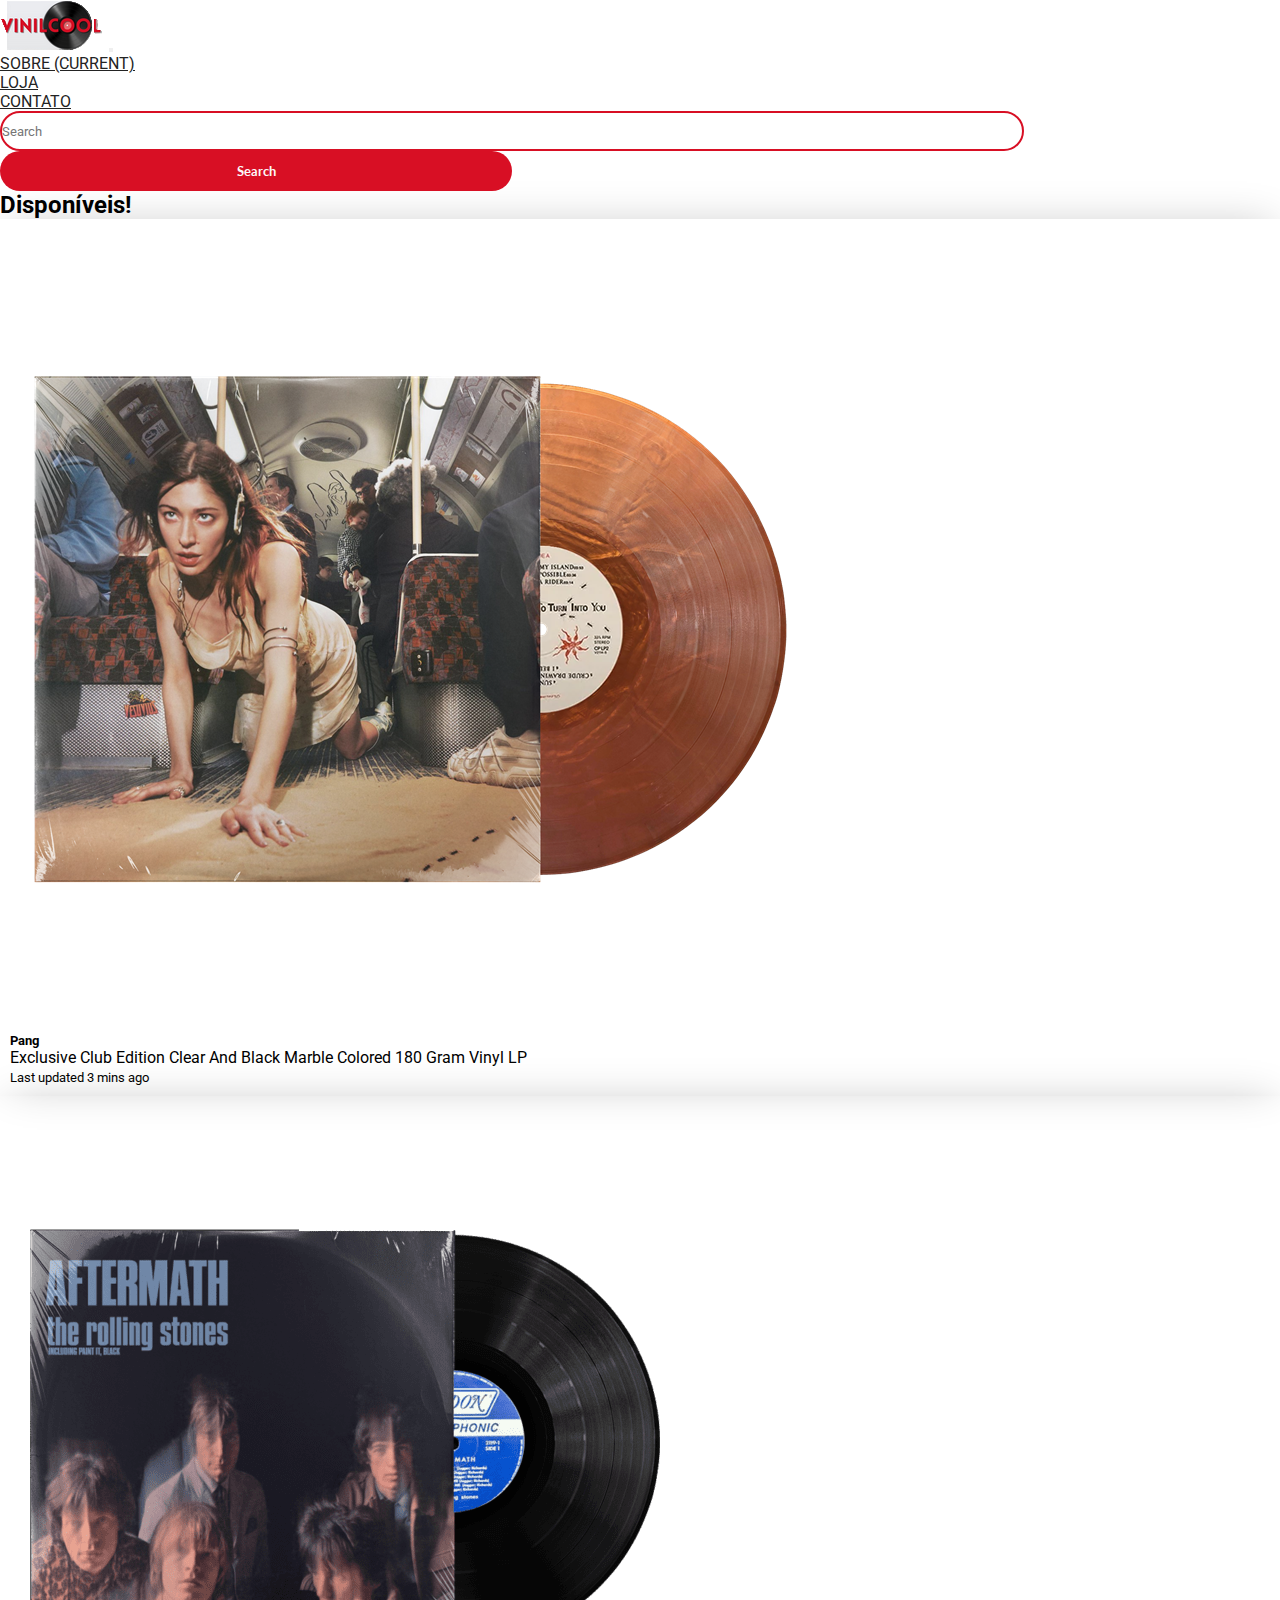
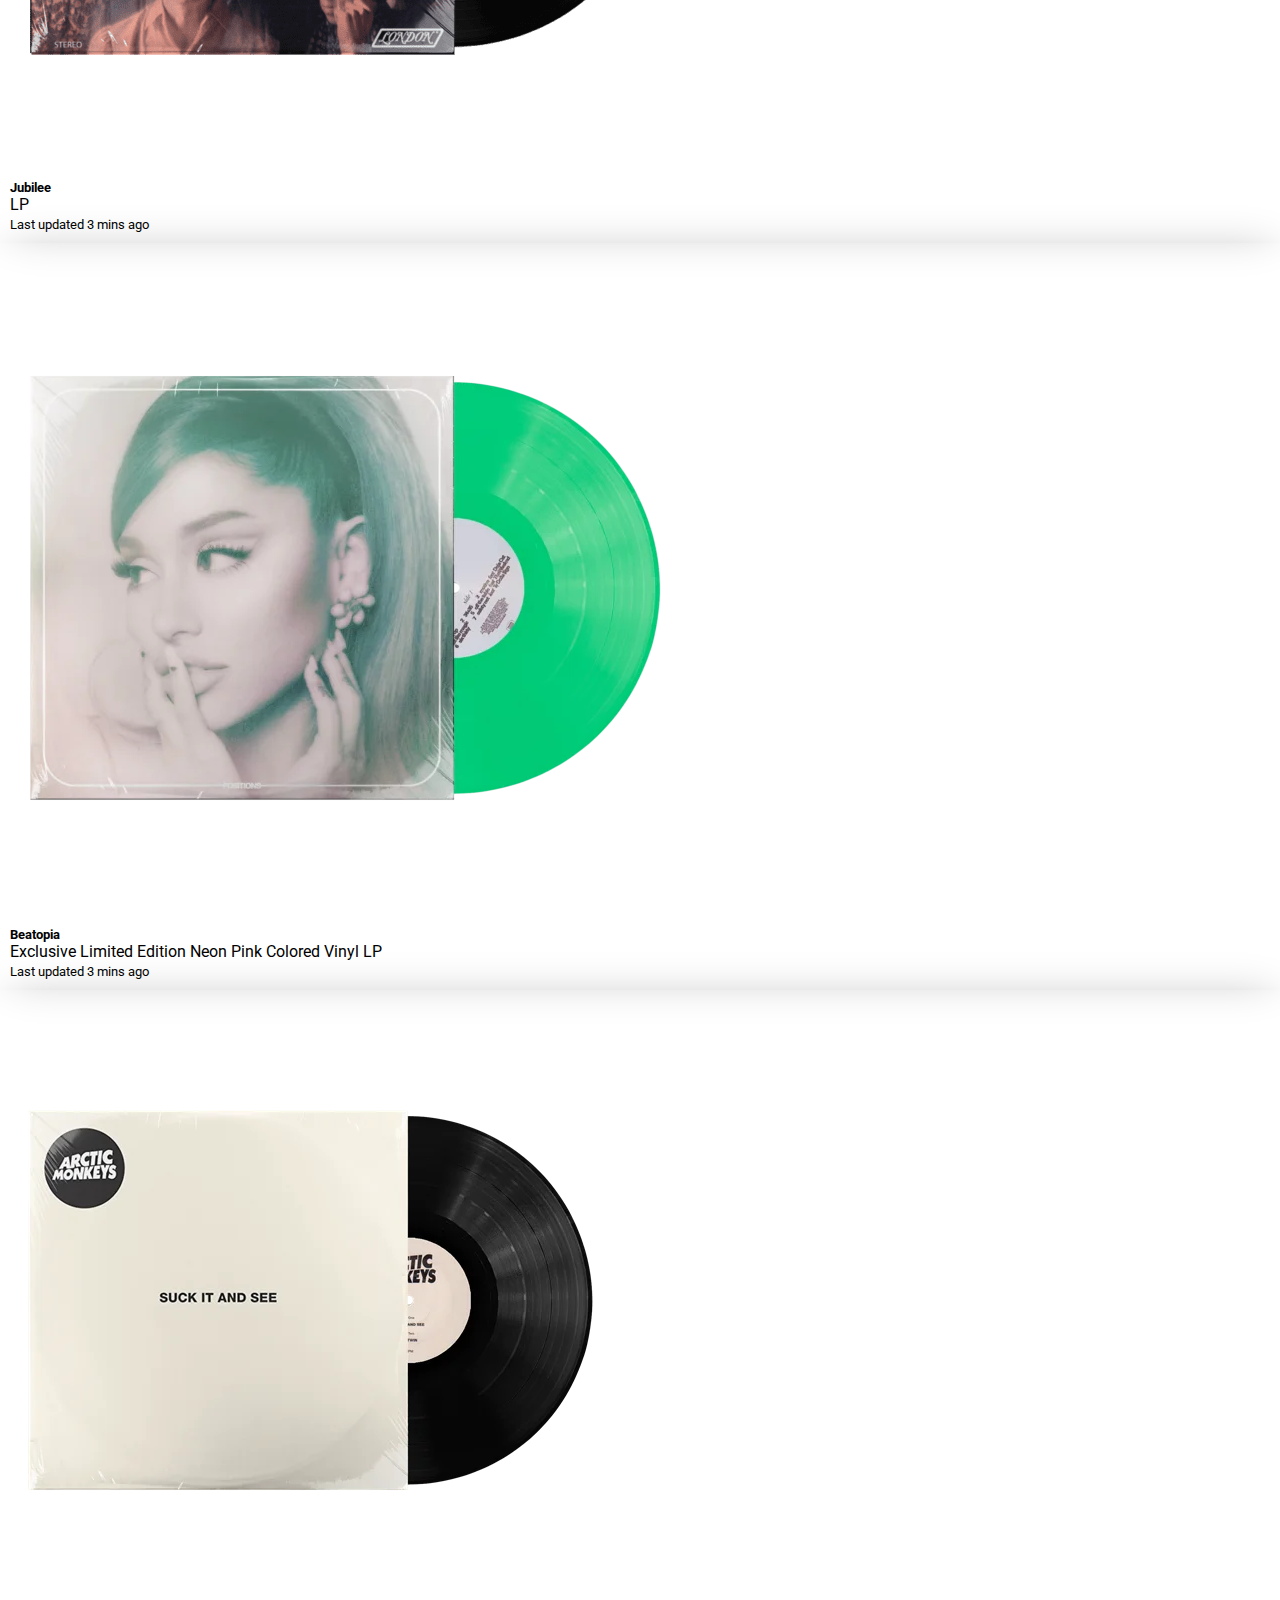
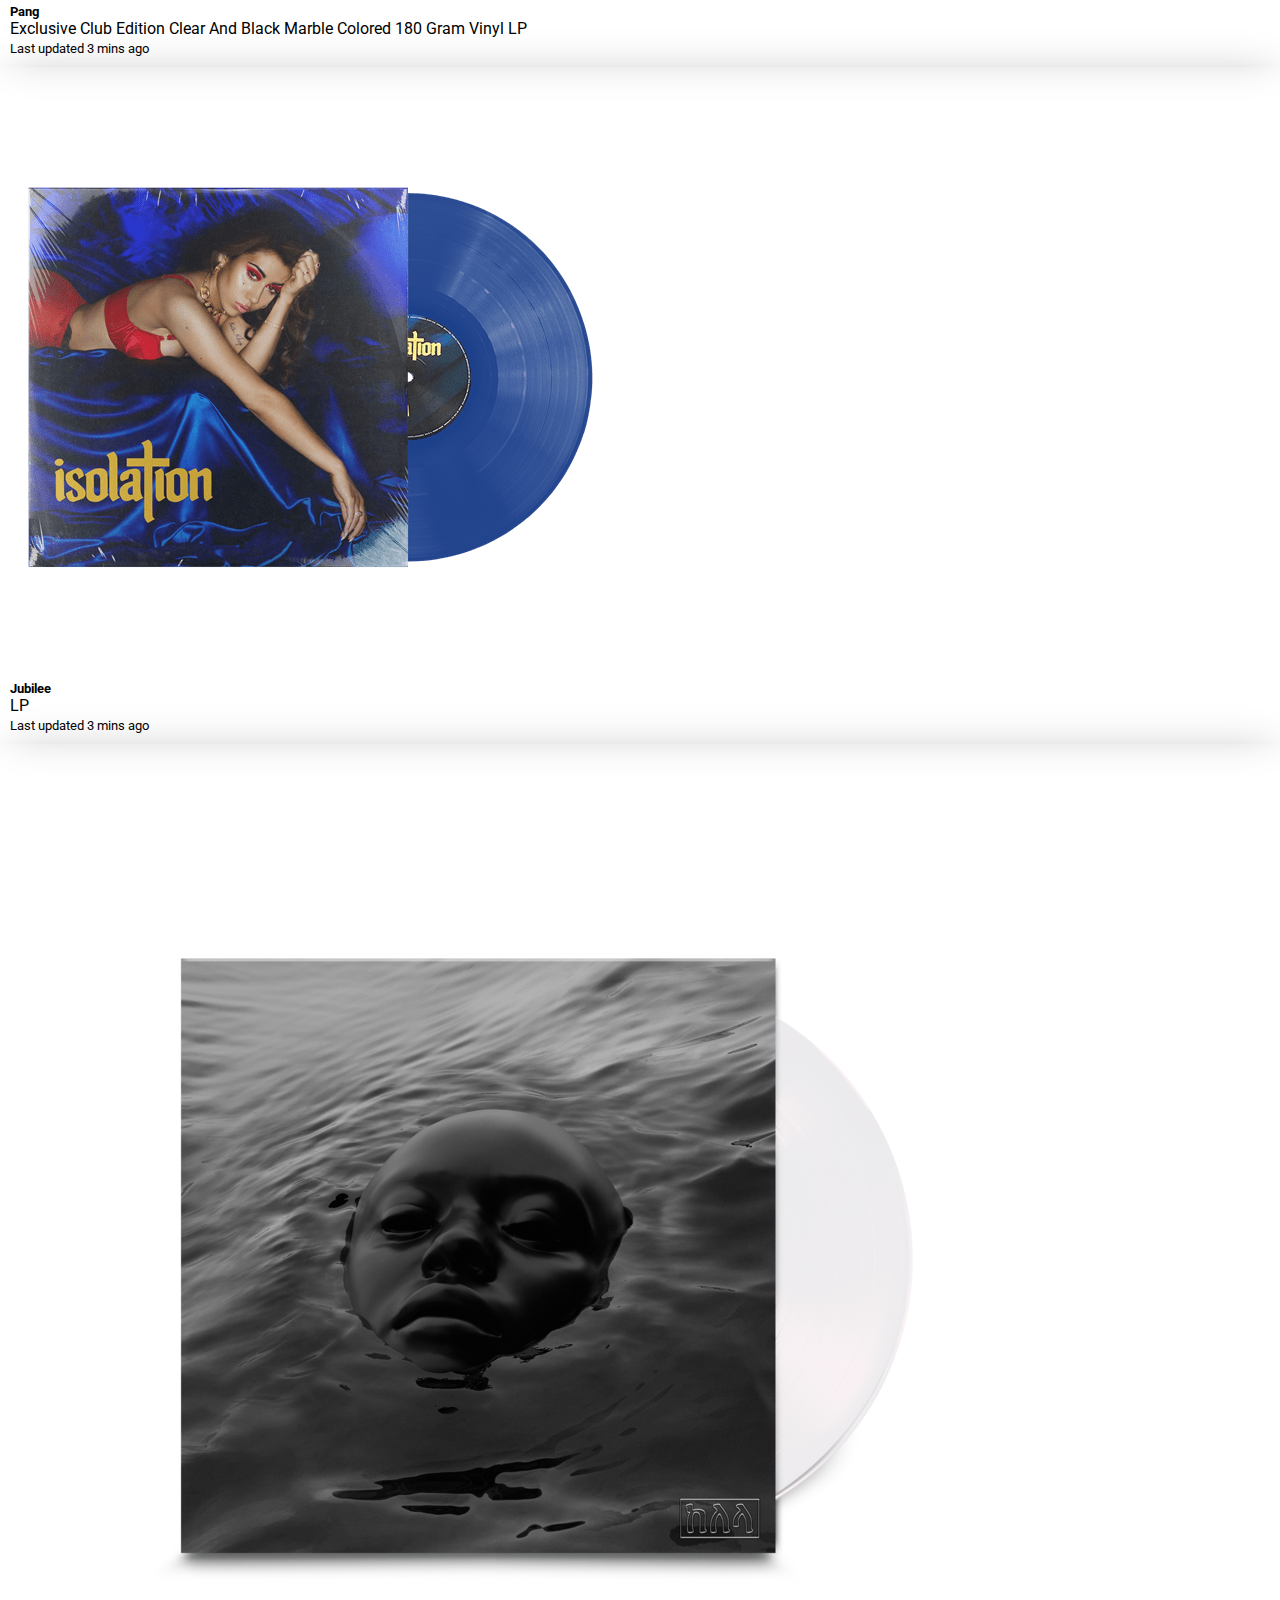
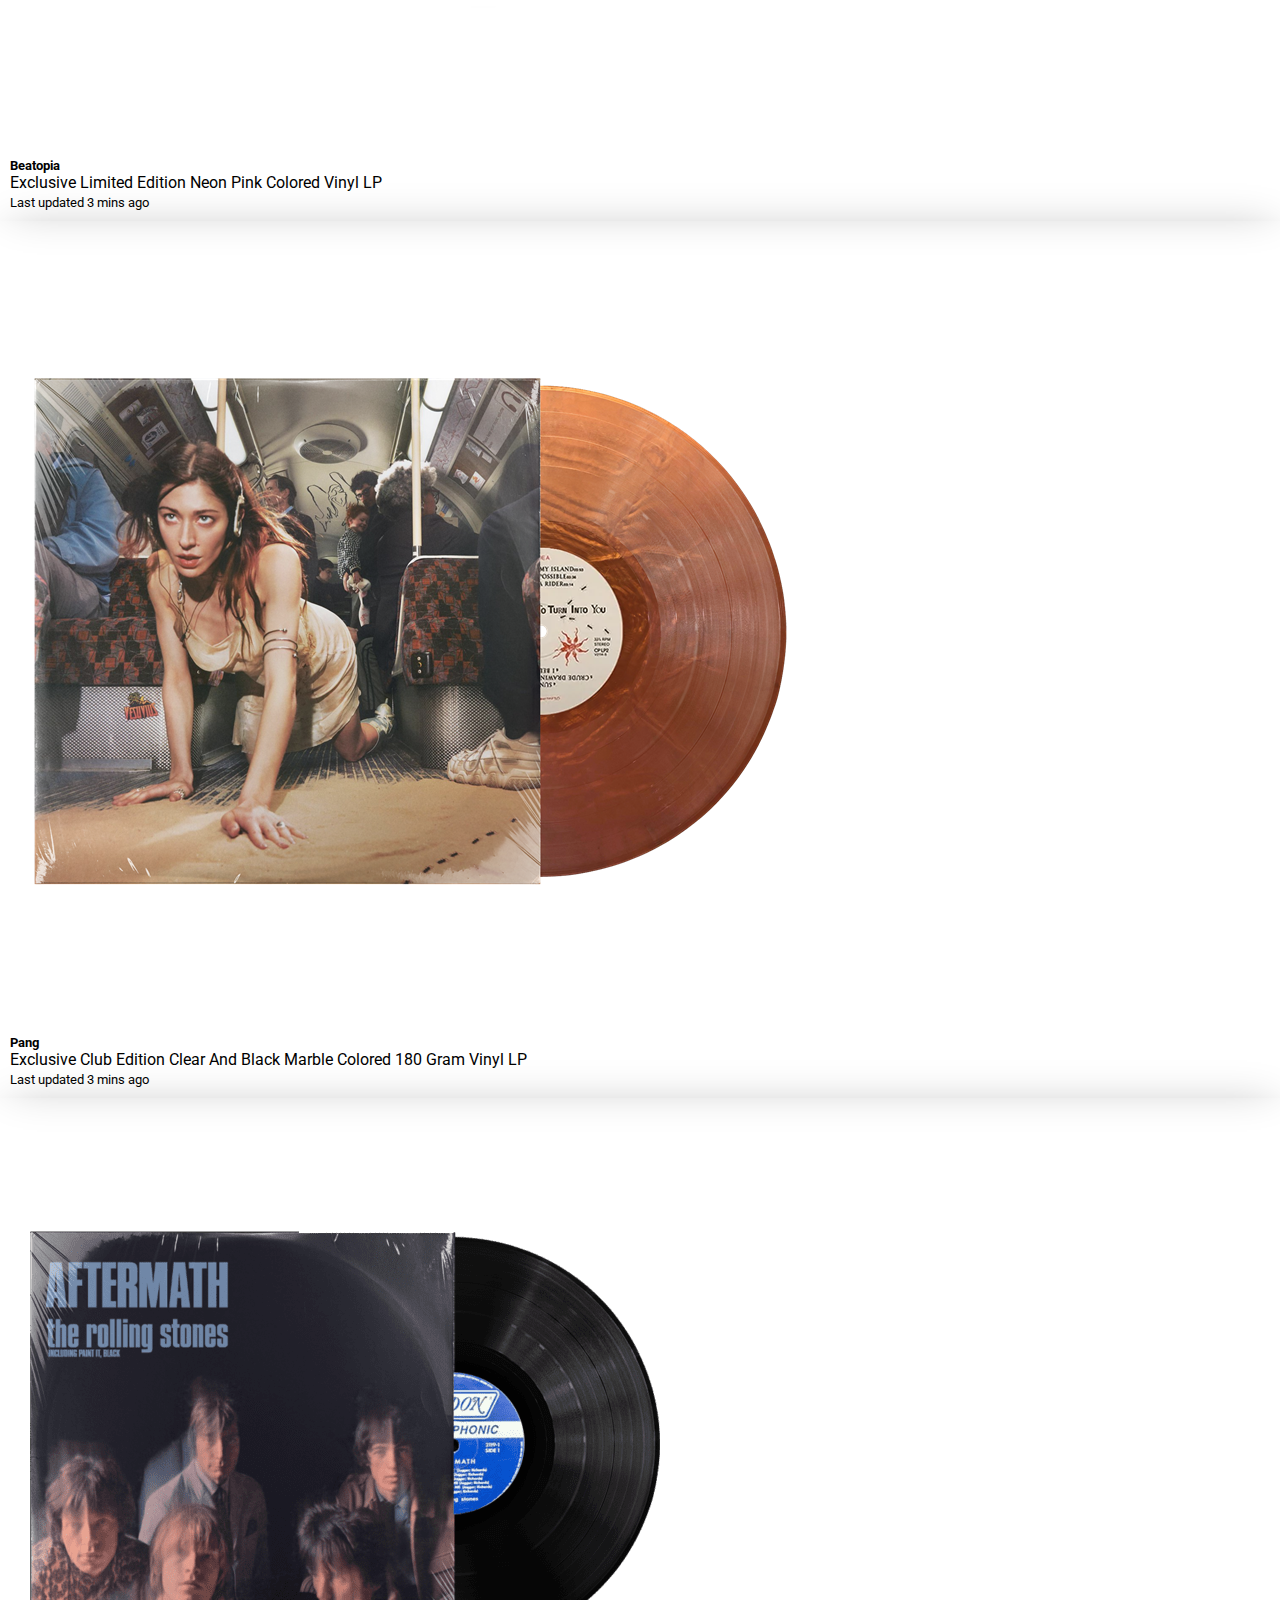
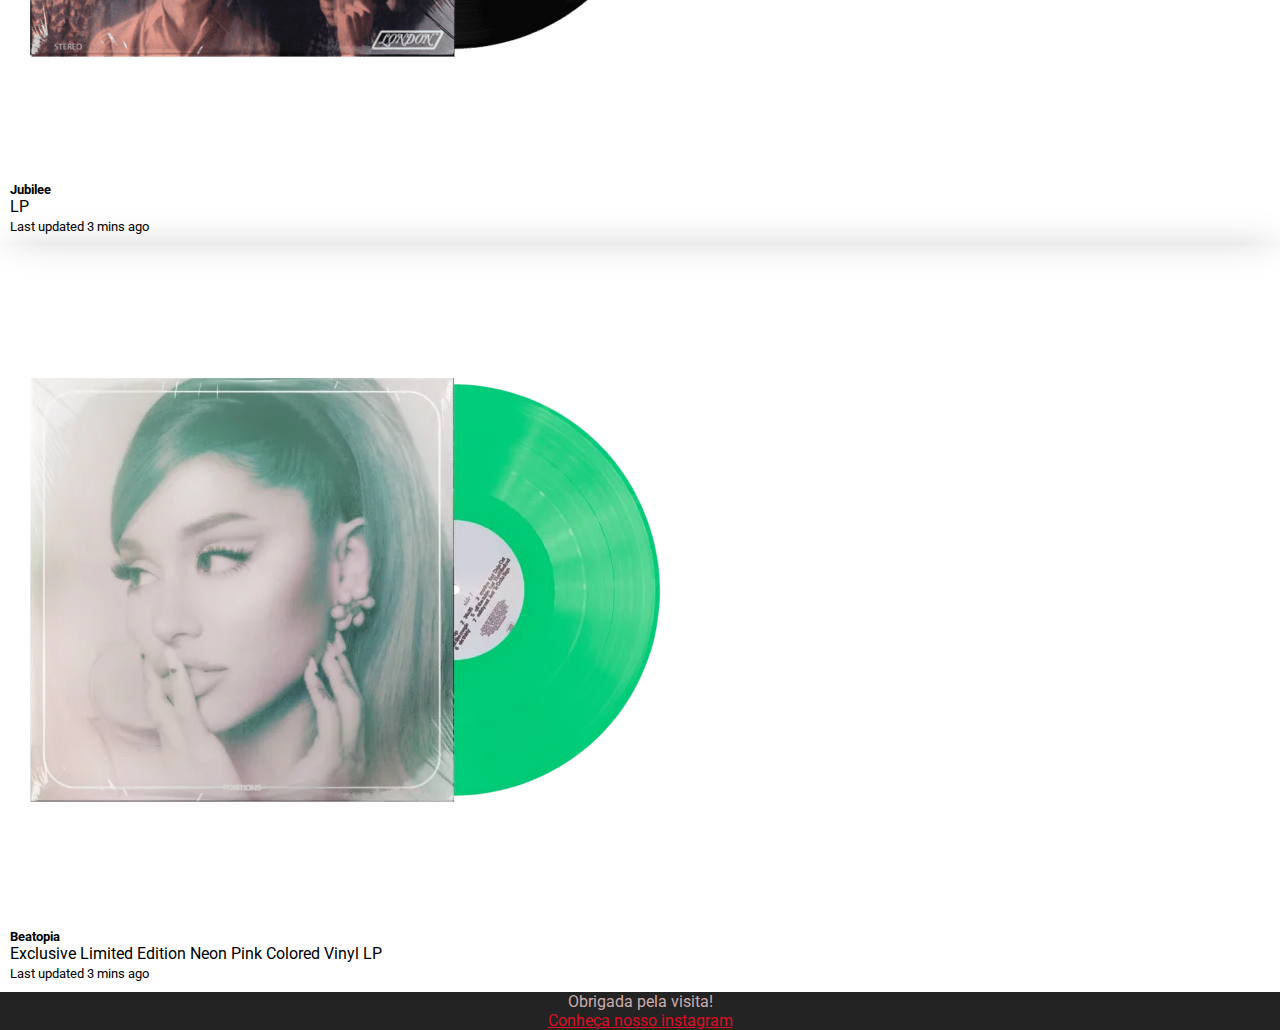
==== index2.html @ 8b90d56b "teste" ====
<!doctype html>
<html lang="en">
  <head>
    <!-- Required meta tags -->
    <meta charset="utf-8">
    <meta name="viewport" content="width=device-width, initial-scale=1, shrink-to-fit=no">

    <!-- Bootstrap CSS -->
    <link rel="preconnect" href="https://fonts.googleapis.com">
<link rel="preconnect" href="https://fonts.gstatic.com" crossorigin>
<link href="https://fonts.googleapis.com/css2?family=Chivo:ital,wght@0,100;0,400;0,600;0,700;1,400&family=Lato:ital,wght@0,400;0,700;1,400;1,700&family=Roboto:wght@300;400;500&display=swap" rel="stylesheet">   

<link rel="stylesheet" href="https://cdn.jsdelivr.net/npm/bootstrap@4.5.3/dist/css/bootstrap.min.css" integrity="sha384-TX8t27EcRE3e/ihU7zmQxVncDAy5uIKz4rEkgIXeMed4M0jlfIDPvg6uqKI2xXr2" crossorigin="anonymous">
    <link rel="stylesheet" href="./style.css">
    <title>VINILCOOL</title>
  </head>
  <body>
    


    <nav class="navbar navbar-expand-lg">
        <a class="navbar-brand" scr="#"><img id="img-logo" src="./img/logo2.png" ></a>
        <button class="navbar-toggler" type="button" data-toggle="collapse" data-target="#navbarSupportedContent" aria-controls="navbarSupportedContent" aria-expanded="false" aria-label="Toggle navigation">
          <span class="navbar-toggler-icon"></span>
        </button>
      
        <div class="collapse navbar-collapse" id="navbarSupportedContent">
          <ul class="navbar-nav m-auto">
            <li class="nav-item active">
              <a class="nav-link" href="#">SOBRE <span class="sr-only">(current)</span></a>
            </li>
            <li class="nav-item">
              <a class="nav-link" href="#">LOJA</a>
            </li>
            <li class="nav-item">
                <a class="nav-link" href="#">CONTATO</a>
              </li>
          </ul>
          <form class="d-flex">
            <input class="me-2 search" type="search" placeholder="Search" aria-label="Search">
            <button class="btn0" type="submit">Search</button>
          </form>
        </div>
      </nav>
      <!--FINAL NAVBAR-->
    
      <div class="container">
       
            
       <h2 id="fotos" class="fs-1 p-5 mt-5 text-center"> Disponíveis!</h2>
       <!--cards-->
       <div class="card-group">
        <div class="card">
          <img src="./img/produtos/1.png" class="card-img-top" alt="...">
          <div class="card-body">
            <h5 class="card-title">Pang</h5>
            <p class="card-text">Exclusive Club Edition Clear And Black Marble Colored 180 Gram Vinyl LP</p>
            <p class="card-text"><small class="text-body-secondary">Last updated 3 mins ago</small></p>
          </div>
        </div>
        <div class="card">
          <img src="./img/produtos/2.webp" class="card-img-top" alt="...">
          <div class="card-body">
            <h5 class="card-title">Jubilee </h5>
            <p class="card-text">LP</p>
            <p class="card-text"><small class="text-body-secondary">Last updated 3 mins ago</small></p>
          </div>
        </div>
        <div class="card">
          <img src="./img/produtos/3.webp" class="card-img-top" alt="...">
          <div class="card-body">
            <h5 class="card-title">Beatopia </h5>
            <p class="card-text">Exclusive Limited Edition Neon Pink Colored Vinyl LP </p>
            <p class="card-text"><small class="text-body-secondary">Last updated 3 mins ago</small></p>
          </div>
        </div>
      </div>
    
      
       <!--fimcards-->
 <!--cards-->
 <div class="card-group">
    <div class="card">
      <img src="./img/produtos/4.webp" class="card-img-top" alt="...">
      <div class="card-body">
        <h5 class="card-title">Pang</h5>
        <p class="card-text">Exclusive Club Edition Clear And Black Marble Colored 180 Gram Vinyl LP</p>
        <p class="card-text"><small class="text-body-secondary">Last updated 3 mins ago</small></p>
      </div>
    </div>
    <div class="card">
      <img src="./img/produtos/5.webp" class="card-img-top" alt="...">
      <div class="card-body">
        <h5 class="card-title">Jubilee </h5>
        <p class="card-text">LP</p>
        <p class="card-text"><small class="text-body-secondary">Last updated 3 mins ago</small></p>
      </div>
    </div>
    <div class="card">
      <img src="./img/produtos/6.png" class="card-img-top" alt="...">
      <div class="card-body">
        <h5 class="card-title">Beatopia </h5>
        <p class="card-text">Exclusive Limited Edition Neon Pink Colored Vinyl LP </p>
        <p class="card-text"><small class="text-body-secondary">Last updated 3 mins ago</small></p>
      </div>
    </div>
  </div>

  
   <!--fimcards-->
    <!--cards-->
    <div class="card-group">
        <div class="card">
          <img src="./img/produtos/1.png" class="card-img-top" alt="...">
          <div class="card-body">
            <h5 class="card-title">Pang</h5>
            <p class="card-text">Exclusive Club Edition Clear And Black Marble Colored 180 Gram Vinyl LP</p>
            <p class="card-text"><small class="text-body-secondary">Last updated 3 mins ago</small></p>
          </div>
        </div>
        <div class="card">
          <img src="./img/produtos/2.webp" class="card-img-top" alt="...">
          <div class="card-body">
            <h5 class="card-title">Jubilee </h5>
            <p class="card-text">LP</p>
            <p class="card-text"><small class="text-body-secondary">Last updated 3 mins ago</small></p>
          </div>
        </div>
        <div class="card">
          <img src="./img/produtos/3.webp" class="card-img-top" alt="...">
          <div class="card-body">
            <h5 class="card-title">Beatopia </h5>
            <p class="card-text">Exclusive Limited Edition Neon Pink Colored Vinyl LP </p>
            <p class="card-text"><small class="text-body-secondary">Last updated 3 mins ago</small></p>
          </div>
        </div>
      </div>
    
      
       <!--fimcards-->


    </div>
    <!--Fim do container-->











    <footer class="mt-5 p-5 text-center">
      <p>Obrigada pela visita!</p>
     <p><a href="https://www.instagram.com/marcela.magi/"> Conheça nosso instagram</a></p>



    <script src="https://code.jquery.com/jquery-3.5.1.slim.min.js" integrity="sha384-DfXdz2htPH0lsSSs5nCTpuj/zy4C+OGpamoFVy38MVBnE+IbbVYUew+OrCXaRkfj" crossorigin="anonymous"></script>
    <script src="https://cdn.jsdelivr.net/npm/bootstrap@4.5.3/dist/js/bootstrap.bundle.min.js" integrity="sha384-ho+j7jyWK8fNQe+A12Hb8AhRq26LrZ/JpcUGGOn+Y7RsweNrtN/tE3MoK7ZeZDyx" crossorigin="anonymous"></script>
  </body>
</html>
---- style.css ----
*{
    padding: 0;
    margin: 0;
    box-sizing: border-box;
    font-family: 'Roboto', sans-serif;
}

.navbar-brand{
    margin: 0;
    padding: 0;
}
/*#img-logo {
    max-width: 25%;
    max-height: 25%;
}*/

.navbar-brand:hover{
    color: #232323ff;
}
.nav-link{

    color: #232323ff;
    font-family: 'Roboto', sans-serif;
    text-transform: uppercase;

}

.nav-link:hover{
    color: #232323ff;
}

.search{
    height: 40px ;
    width: 80%;
    border-radius: 60px ;
    outline: none;
    border: 2px solid #D80F24ff ;
    font-family: 'Roboto', sans-serif;
    margin-right: -35px;
}

.btn0{
    height: 40px;
    width: 40%;
    background-color: #D80F24ff;
    color: #FDF8F9ff;
    border: none;
    outline: none;
    border-radius: 60px;
    font-family: 'Lato', sans-serif;
    font-weight: 700;
}

.main{
    background: url(./img/black-boy-posing-with-vinyls.jpg) no-repeat;
    background-size: cover;
    height: 100vh;
    background-color: 50% 50%;
    width: 100%;
}

.main h1{
    font-family: 'Lato', bold, sans-serif;
    font-size: 4rem;
    font-weight: 700 ;
    color: #CAABADff;
}
.btn1{
    height: 40px;
    width: 35%;
    border: none;
    outline: none;
    background-color: #D80F24ff;
    color: #FDF8F9ff;
    font-weight: 700;
    border-radius: 60px;
    font-family: 'Lato', sans-serif;


}

h1{
    font-weight: 700;
}

.card{
    padding:10px;
    box-shadow: 2px -2px 42px -10px rgba(0,0,0,0.24);
-webkit-box-shadow: 2px -2px 42px -10px rgba(0,0,0,0.24);
-moz-box-shadow: 2px -2px 42px -10px rgba(0,0,0,0.24);
}





footer{
    background-color: #232323ff;
    text-align: center;
    color: #CAABADff ;
}
footer a{
    color: #D80F24ff  
}

/* CSS HEX 
--white: #FFFFFFff;
--eerie-black: #232323ff;
--rosy-brown: #CAABADff;
--snow: #FDF8F9ff;
--fire-engine-red: #D80F24ff;
*/
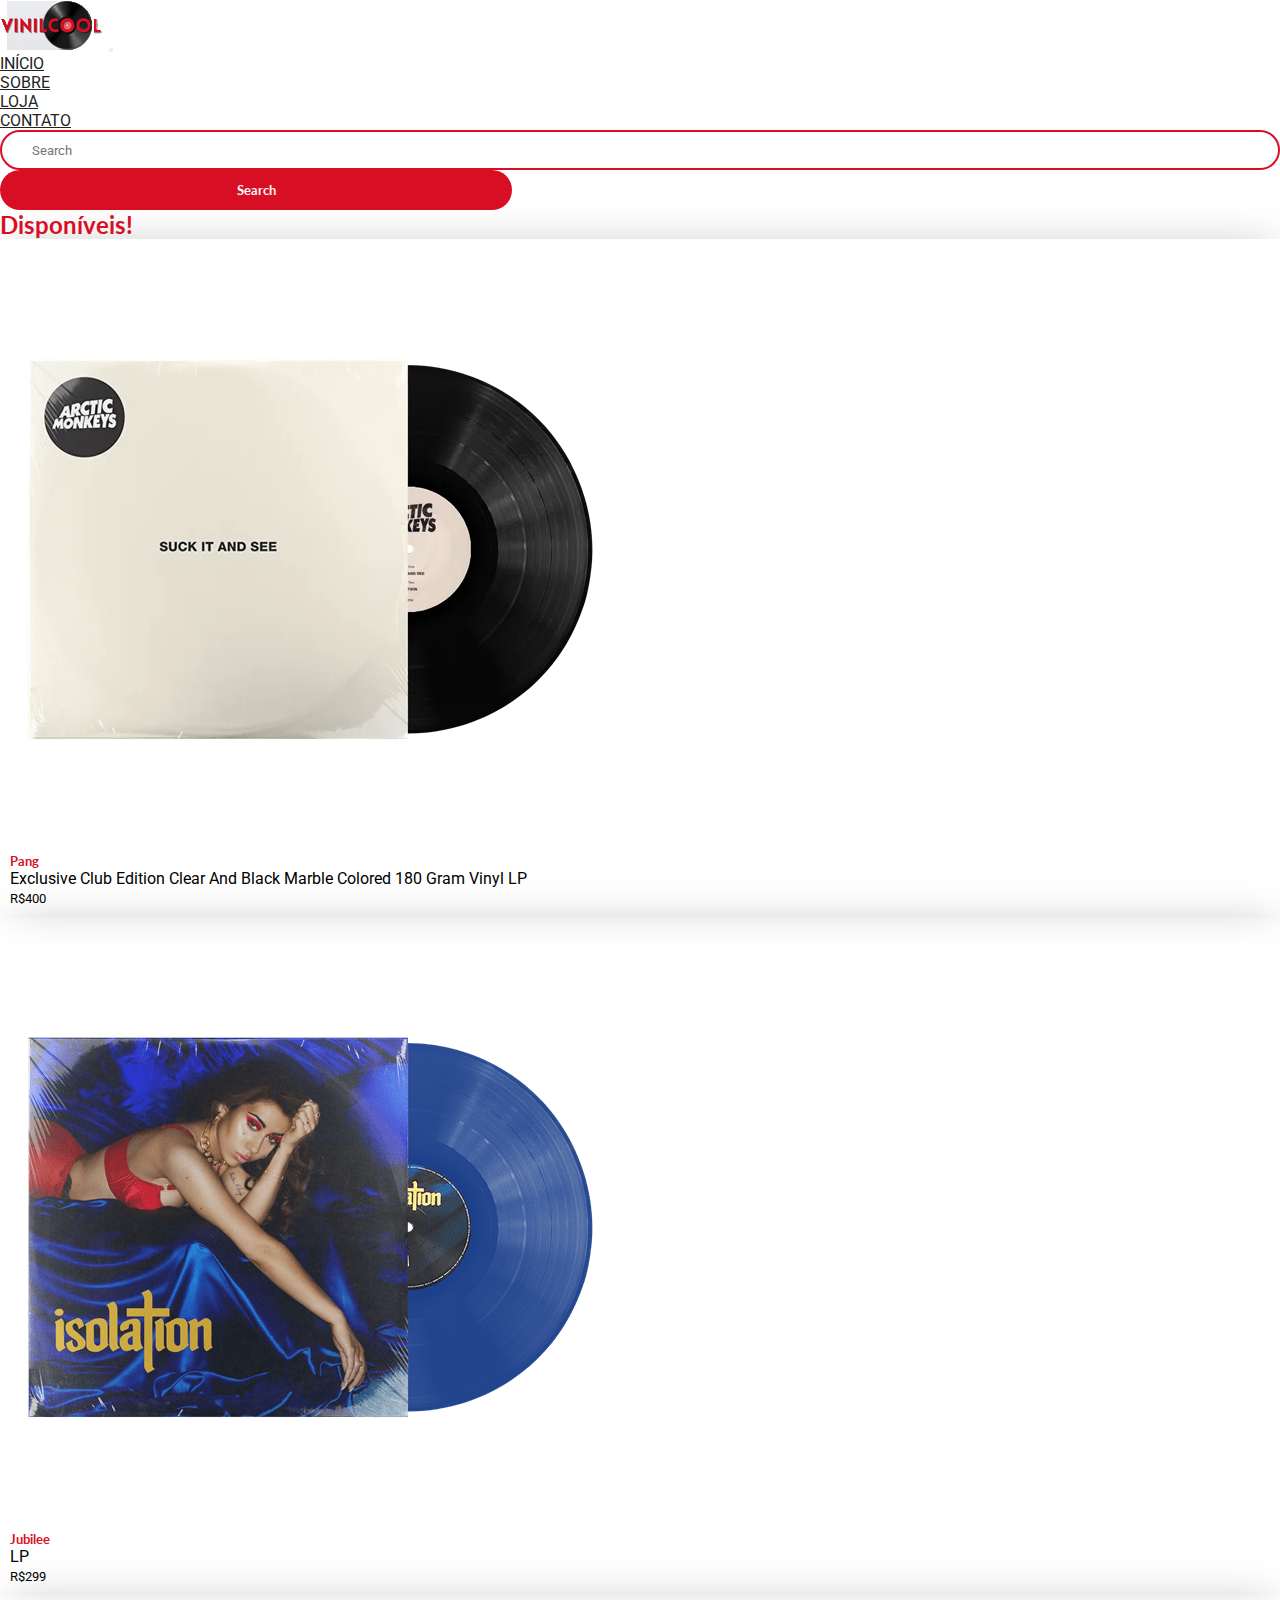
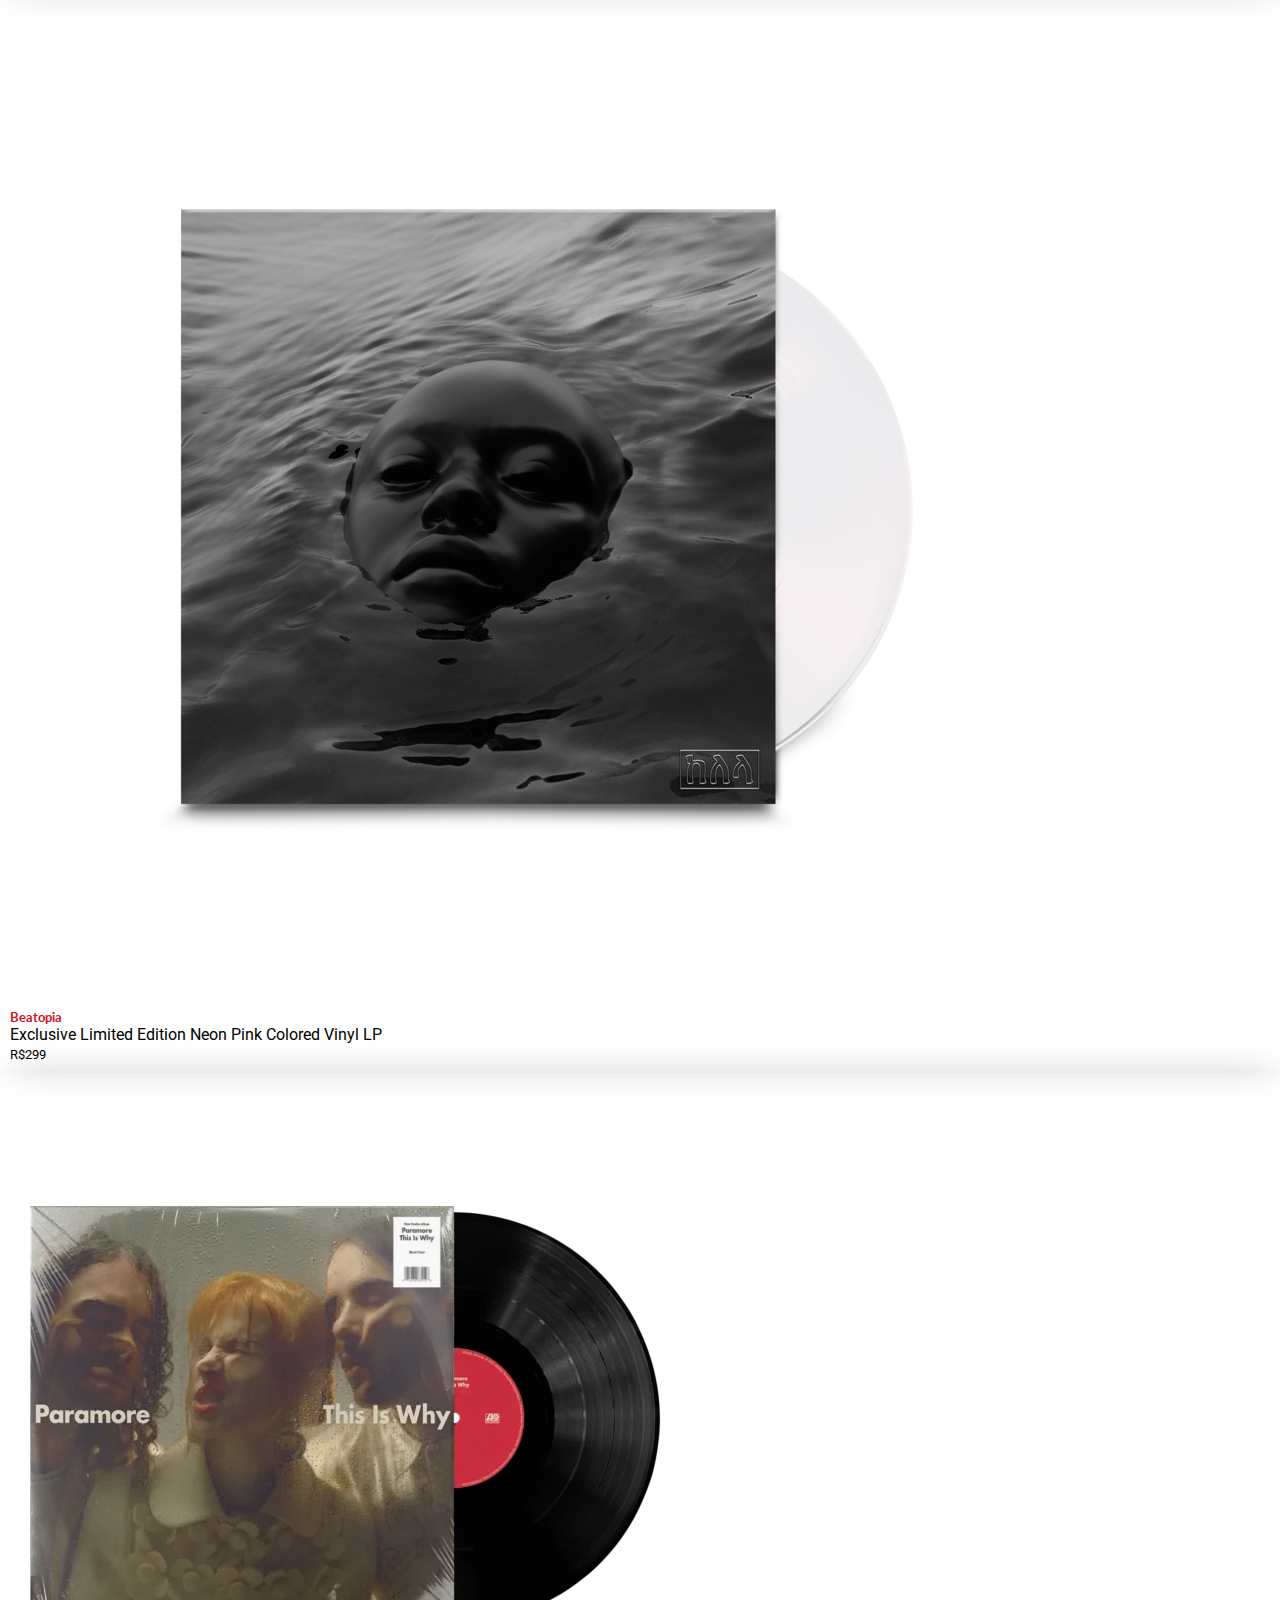
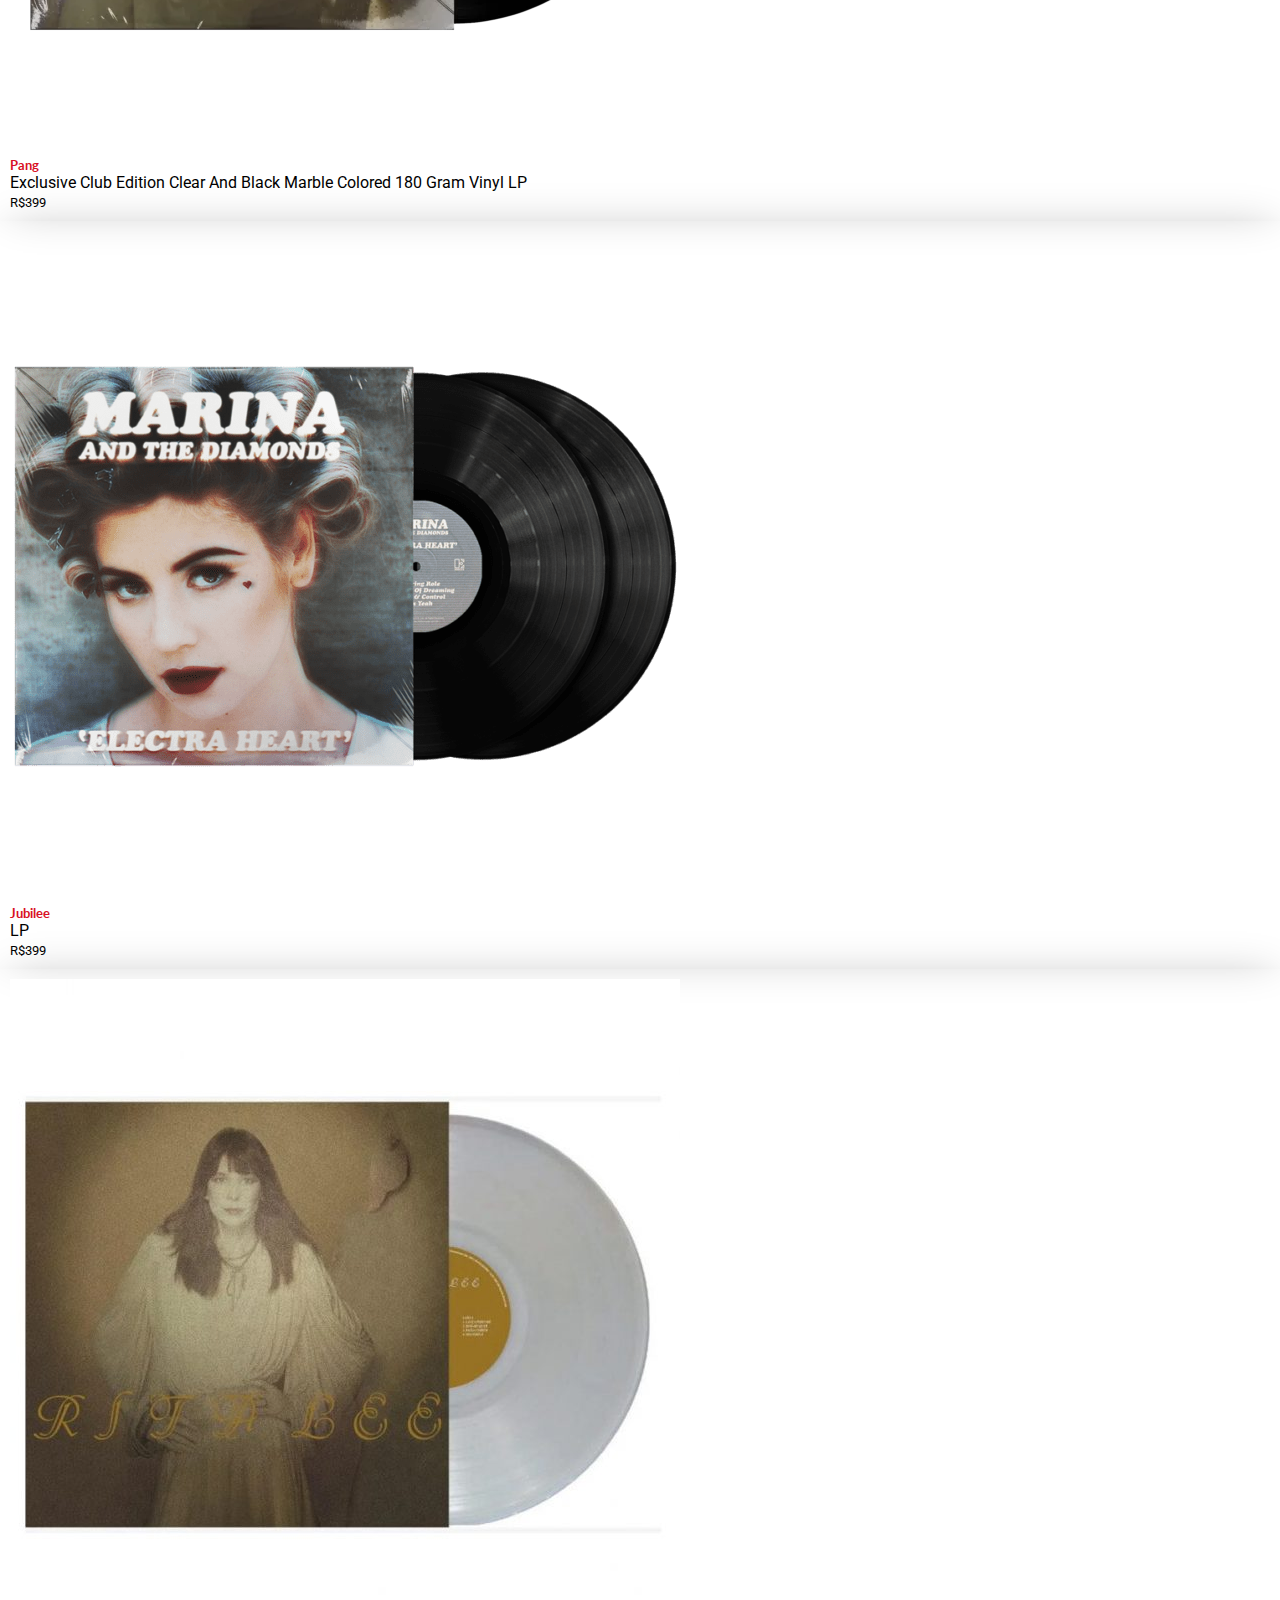
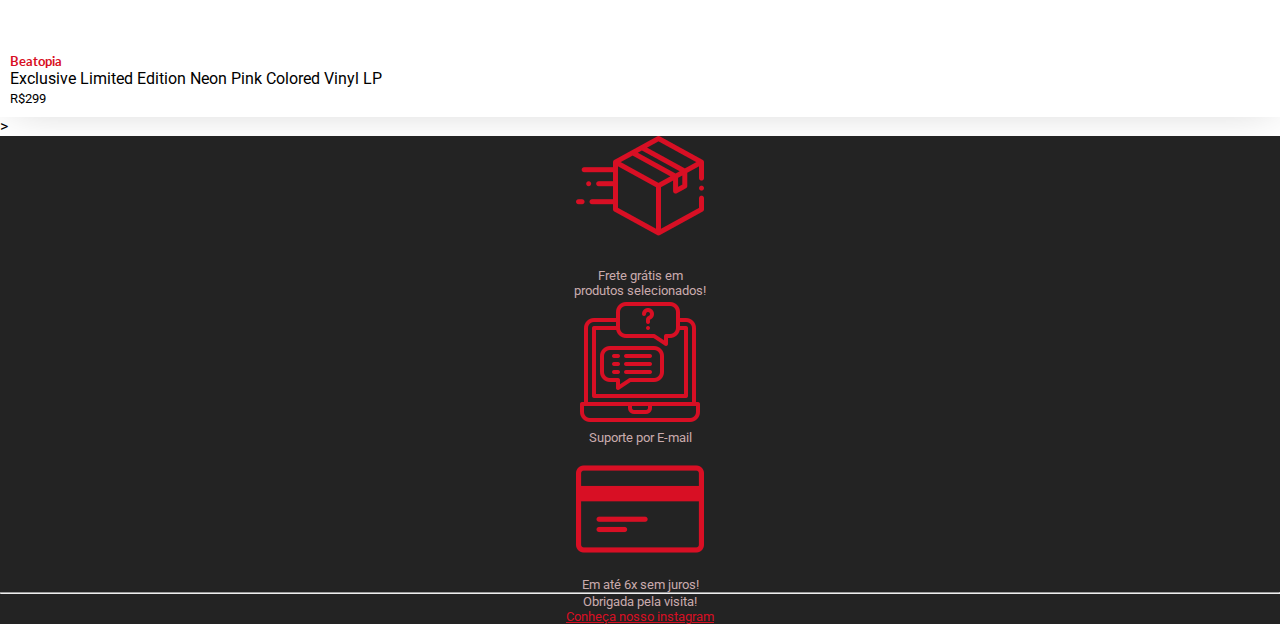
==== commit 60bc93ff: "1.0" ====
--- a/index2.html
+++ b/index2.html
@@ -13,95 +13,74 @@
 <link rel="stylesheet" href="https://cdn.jsdelivr.net/npm/bootstrap@4.5.3/dist/css/bootstrap.min.css" integrity="sha384-TX8t27EcRE3e/ihU7zmQxVncDAy5uIKz4rEkgIXeMed4M0jlfIDPvg6uqKI2xXr2" crossorigin="anonymous">
     <link rel="stylesheet" href="./style.css">
     <title>VINILCOOL</title>
+<!-- Font Awesome Icon Library -->
+<link rel="stylesheet" href="https://cdnjs.cloudflare.com/ajax/libs/font-awesome/4.7.0/css/font-awesome.min.css">
+<style>
+.checked {
+  color: orange;
+}
+</style>
   </head>
   <body>
     
-
-
-    <nav class="navbar navbar-expand-lg">
-        <a class="navbar-brand" scr="#"><img id="img-logo" src="./img/logo2.png" ></a>
-        <button class="navbar-toggler" type="button" data-toggle="collapse" data-target="#navbarSupportedContent" aria-controls="navbarSupportedContent" aria-expanded="false" aria-label="Toggle navigation">
-          <span class="navbar-toggler-icon"></span>
-        </button>
-      
-        <div class="collapse navbar-collapse" id="navbarSupportedContent">
-          <ul class="navbar-nav m-auto">
-            <li class="nav-item active">
-              <a class="nav-link" href="#">SOBRE <span class="sr-only">(current)</span></a>
+    <nav class="navbar navbar-expand">
+      <a class="navbar-brand" scr="#"><img id="img-logo" src="./img/logo2.png" ></a>
+      <button class="navbar-toggler" type="button" data-toggle="collapse" data-target="#navbarSupportedContent" aria-controls="navbarSupportedContent" aria-expanded="false" aria-label="Toggle navigation">
+        <span class="navbar-toggler-icon"></span>
+      </button>
+    
+      <div class="collapse navbar-collapse" id="navbarSupportedContent">
+        <ul class="navbar-nav m-auto">
+          <li class="nav-item active">
+            <a class="nav-link" href="./index.html">INÍCIO<span class="sr-only">(current)</span></a>
+          </li>
+          <li class="nav-item active">
+            <a class="nav-link" href="./index3.html">SOBRE <span class="sr-only">(current)</span></a>
+          </li>
+          <li class="nav-item">
+            <a class="nav-link" href="./index2.html">LOJA</a>
+          </li>
+          <li class="nav-item">
+              <a class="nav-link" href="#">CONTATO</a>
             </li>
-            <li class="nav-item">
-              <a class="nav-link" href="#">LOJA</a>
-            </li>
-            <li class="nav-item">
-                <a class="nav-link" href="#">CONTATO</a>
-              </li>
-          </ul>
-          <form class="d-flex">
-            <input class="me-2 search" type="search" placeholder="Search" aria-label="Search">
-            <button class="btn0" type="submit">Search</button>
-          </form>
-        </div>
-      </nav>
+        </ul>
+        <form class="d-flex">
+          <input class="me-2 search" type="search" placeholder="Search" aria-label="Search">
+          <button class="btn0" type="submit">Search</button>
+        </form>
+      </div>
+    </nav>
       <!--FINAL NAVBAR-->
     
       <div class="container">
        
             
        <h2 id="fotos" class="fs-1 p-5 mt-5 text-center"> Disponíveis!</h2>
-       <!--cards-->
-       <div class="card-group">
-        <div class="card">
-          <img src="./img/produtos/1.png" class="card-img-top" alt="...">
-          <div class="card-body">
-            <h5 class="card-title">Pang</h5>
-            <p class="card-text">Exclusive Club Edition Clear And Black Marble Colored 180 Gram Vinyl LP</p>
-            <p class="card-text"><small class="text-body-secondary">Last updated 3 mins ago</small></p>
-          </div>
-        </div>
-        <div class="card">
-          <img src="./img/produtos/2.webp" class="card-img-top" alt="...">
-          <div class="card-body">
-            <h5 class="card-title">Jubilee </h5>
-            <p class="card-text">LP</p>
-            <p class="card-text"><small class="text-body-secondary">Last updated 3 mins ago</small></p>
-          </div>
-        </div>
-        <div class="card">
-          <img src="./img/produtos/3.webp" class="card-img-top" alt="...">
-          <div class="card-body">
-            <h5 class="card-title">Beatopia </h5>
-            <p class="card-text">Exclusive Limited Edition Neon Pink Colored Vinyl LP </p>
-            <p class="card-text"><small class="text-body-secondary">Last updated 3 mins ago</small></p>
-          </div>
-        </div>
-      </div>
-    
-      
-       <!--fimcards-->
+       
  <!--cards-->
- <div class="card-group">
-    <div class="card">
+ <div class="card-group mx-2">
+    <div class="card border-round bg-light text-center mx-2">
       <img src="./img/produtos/4.webp" class="card-img-top" alt="...">
       <div class="card-body">
         <h5 class="card-title">Pang</h5>
         <p class="card-text">Exclusive Club Edition Clear And Black Marble Colored 180 Gram Vinyl LP</p>
-        <p class="card-text"><small class="text-body-secondary">Last updated 3 mins ago</small></p>
+        <p class="card-text"><small class="text-body-secondary">R$400</small></p>
       </div>
     </div>
-    <div class="card">
+    <div class="card border-round bg-light text-center mx-2">
       <img src="./img/produtos/5.webp" class="card-img-top" alt="...">
       <div class="card-body">
         <h5 class="card-title">Jubilee </h5>
         <p class="card-text">LP</p>
-        <p class="card-text"><small class="text-body-secondary">Last updated 3 mins ago</small></p>
+        <p class="card-text"><small class="text-body-secondary">R$299</small></p>
       </div>
     </div>
-    <div class="card">
+    <div class="card border-round bg-light text-center mx-2">
       <img src="./img/produtos/6.png" class="card-img-top" alt="...">
       <div class="card-body">
         <h5 class="card-title">Beatopia </h5>
         <p class="card-text">Exclusive Limited Edition Neon Pink Colored Vinyl LP </p>
-        <p class="card-text"><small class="text-body-secondary">Last updated 3 mins ago</small></p>
+        <p class="card-text"><small class="text-body-secondary">R$299</small></p>
       </div>
     </div>
   </div>
@@ -109,29 +88,29 @@
   
    <!--fimcards-->
     <!--cards-->
-    <div class="card-group">
-        <div class="card">
-          <img src="./img/produtos/1.png" class="card-img-top" alt="...">
+    <div class="card-group mx-2">
+        <div class="card border-round bg-light text-center mx-2">
+          <img src="./img/produtos/7.webp" class="card-img-top" alt="...">
           <div class="card-body">
             <h5 class="card-title">Pang</h5>
             <p class="card-text">Exclusive Club Edition Clear And Black Marble Colored 180 Gram Vinyl LP</p>
-            <p class="card-text"><small class="text-body-secondary">Last updated 3 mins ago</small></p>
+            <p class="card-text"><small class="text-body-secondary">R$399</small></p>
           </div>
         </div>
-        <div class="card">
-          <img src="./img/produtos/2.webp" class="card-img-top" alt="...">
+        <div class="card border-round bg-light text-center mx-2">
+          <img src="./img/produtos/8.webp" class="card-img-top" alt="...">
           <div class="card-body">
             <h5 class="card-title">Jubilee </h5>
             <p class="card-text">LP</p>
-            <p class="card-text"><small class="text-body-secondary">Last updated 3 mins ago</small></p>
+            <p class="card-text"><small class="text-body-secondary">R$399</small></p>
           </div>
         </div>
-        <div class="card">
-          <img src="./img/produtos/3.webp" class="card-img-top" alt="...">
+        <div class="card border-round bg-light text-center mx-2">
+          <img src="./img/produtos/9.webp" class="card-img-top" alt="...">
           <div class="card-body">
             <h5 class="card-title">Beatopia </h5>
             <p class="card-text">Exclusive Limited Edition Neon Pink Colored Vinyl LP </p>
-            <p class="card-text"><small class="text-body-secondary">Last updated 3 mins ago</small></p>
+            <p class="card-text"><small class="text-body-secondary">R$299</small></p>
           </div>
         </div>
       </div>
@@ -150,14 +129,27 @@
 
 
 
+<!--Footer-->>
+<footer class="flexbox">
+  <div class="row p-3 mx-3">
+<div class="col-sm"> 
+  <img src="./img/delivery.png"><p>Frete grátis em <br/>produtos selecionados!</p>
+</div>
+<div class="col-sm">  
+  <img src="./img/message.png"><p>Suporte por E-mail</p>
+</div>
+<div class="col-sm">        
+  <img src="./img/credit-card.png"><p>Em até 6x sem juros!</p>
+</div>    
+</div>
+  <hr class="new1">
+  <p>Obrigada pela visita!</p>
+ <p><a href="https://www.instagram.com/marcela.magi/"> Conheça nosso instagram</a></p>
 
 
 
-    <footer class="mt-5 p-5 text-center">
-      <p>Obrigada pela visita!</p>
-     <p><a href="https://www.instagram.com/marcela.magi/"> Conheça nosso instagram</a></p>
 
-
+    
 
     <script src="https://code.jquery.com/jquery-3.5.1.slim.min.js" integrity="sha384-DfXdz2htPH0lsSSs5nCTpuj/zy4C+OGpamoFVy38MVBnE+IbbVYUew+OrCXaRkfj" crossorigin="anonymous"></script>
     <script src="https://cdn.jsdelivr.net/npm/bootstrap@4.5.3/dist/js/bootstrap.bundle.min.js" integrity="sha384-ho+j7jyWK8fNQe+A12Hb8AhRq26LrZ/JpcUGGOn+Y7RsweNrtN/tE3MoK7ZeZDyx" crossorigin="anonymous"></script>
--- a/style.css
+++ b/style.css
@@ -4,7 +4,11 @@
     box-sizing: border-box;
     font-family: 'Roboto', sans-serif;
 }
+.navbar{
+    border: 1cm;
+    border-radius: 20px;
 
+}
 .navbar-brand{
     margin: 0;
     padding: 0;
@@ -31,7 +35,8 @@
 
 .search{
     height: 40px ;
-    width: 80%;
+    padding-left: 30px;
+    width: 100%;
     border-radius: 60px ;
     outline: none;
     border: 2px solid #D80F24ff ;
@@ -60,7 +65,7 @@
 }
 
 .main h1{
-    font-family: 'Lato', bold, sans-serif;
+    font-family: 'Chivo', italic, sans-serif;
     font-size: 4rem;
     font-weight: 700 ;
     color: #CAABADff;
@@ -100,8 +105,55 @@
     color: #CAABADff ;
 }
 footer a{
-    color: #D80F24ff  
+    color: #D80F24ff  ;
 }
+
+
+/* Pagina produtos*/
+.container {
+    font-family: 'Roboto', sans-serif;
+}
+
+.container h2{
+    font-family: 'Lato', italic, sans-serif;    
+    color: #D80F24ff;
+
+}
+.card-group h5{
+    font-family: 'Lato', sans-serif;    
+    color: #D80F24ff;
+}
+
+
+footer .row{
+  margin-left: auto;
+  margin-right: auto;
+
+}
+footer img{
+    width: 10%;
+}
+footer .column{
+    align-items: center;
+}
+footer .row{
+    align-items: center;
+}
+footer .row:after{
+    content: "";
+    clear: both;
+    display: table;
+    align-items: center;
+}
+
+footer p{
+    font-size: small;
+}
+hr{
+color: #FDF8F9ff;
+
+}
+
 
 /* CSS HEX 
 --white: #FFFFFFff;
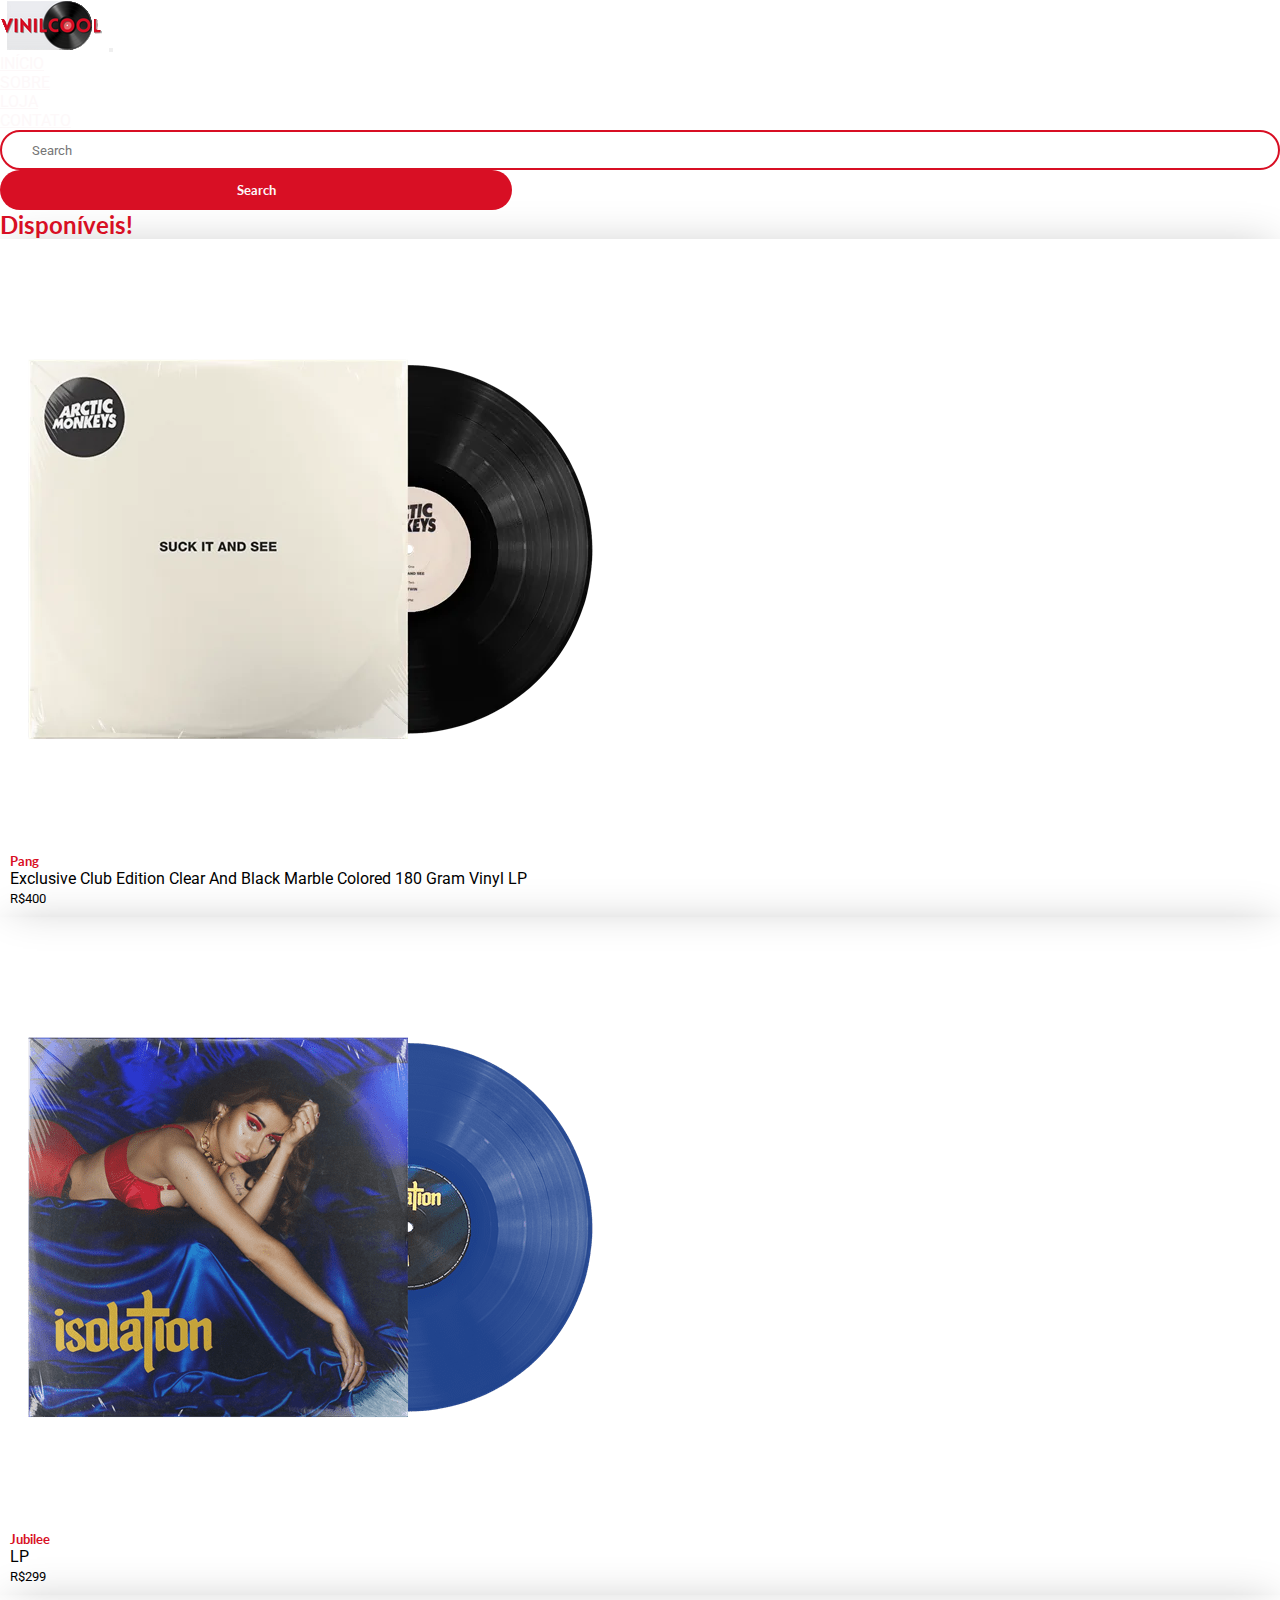
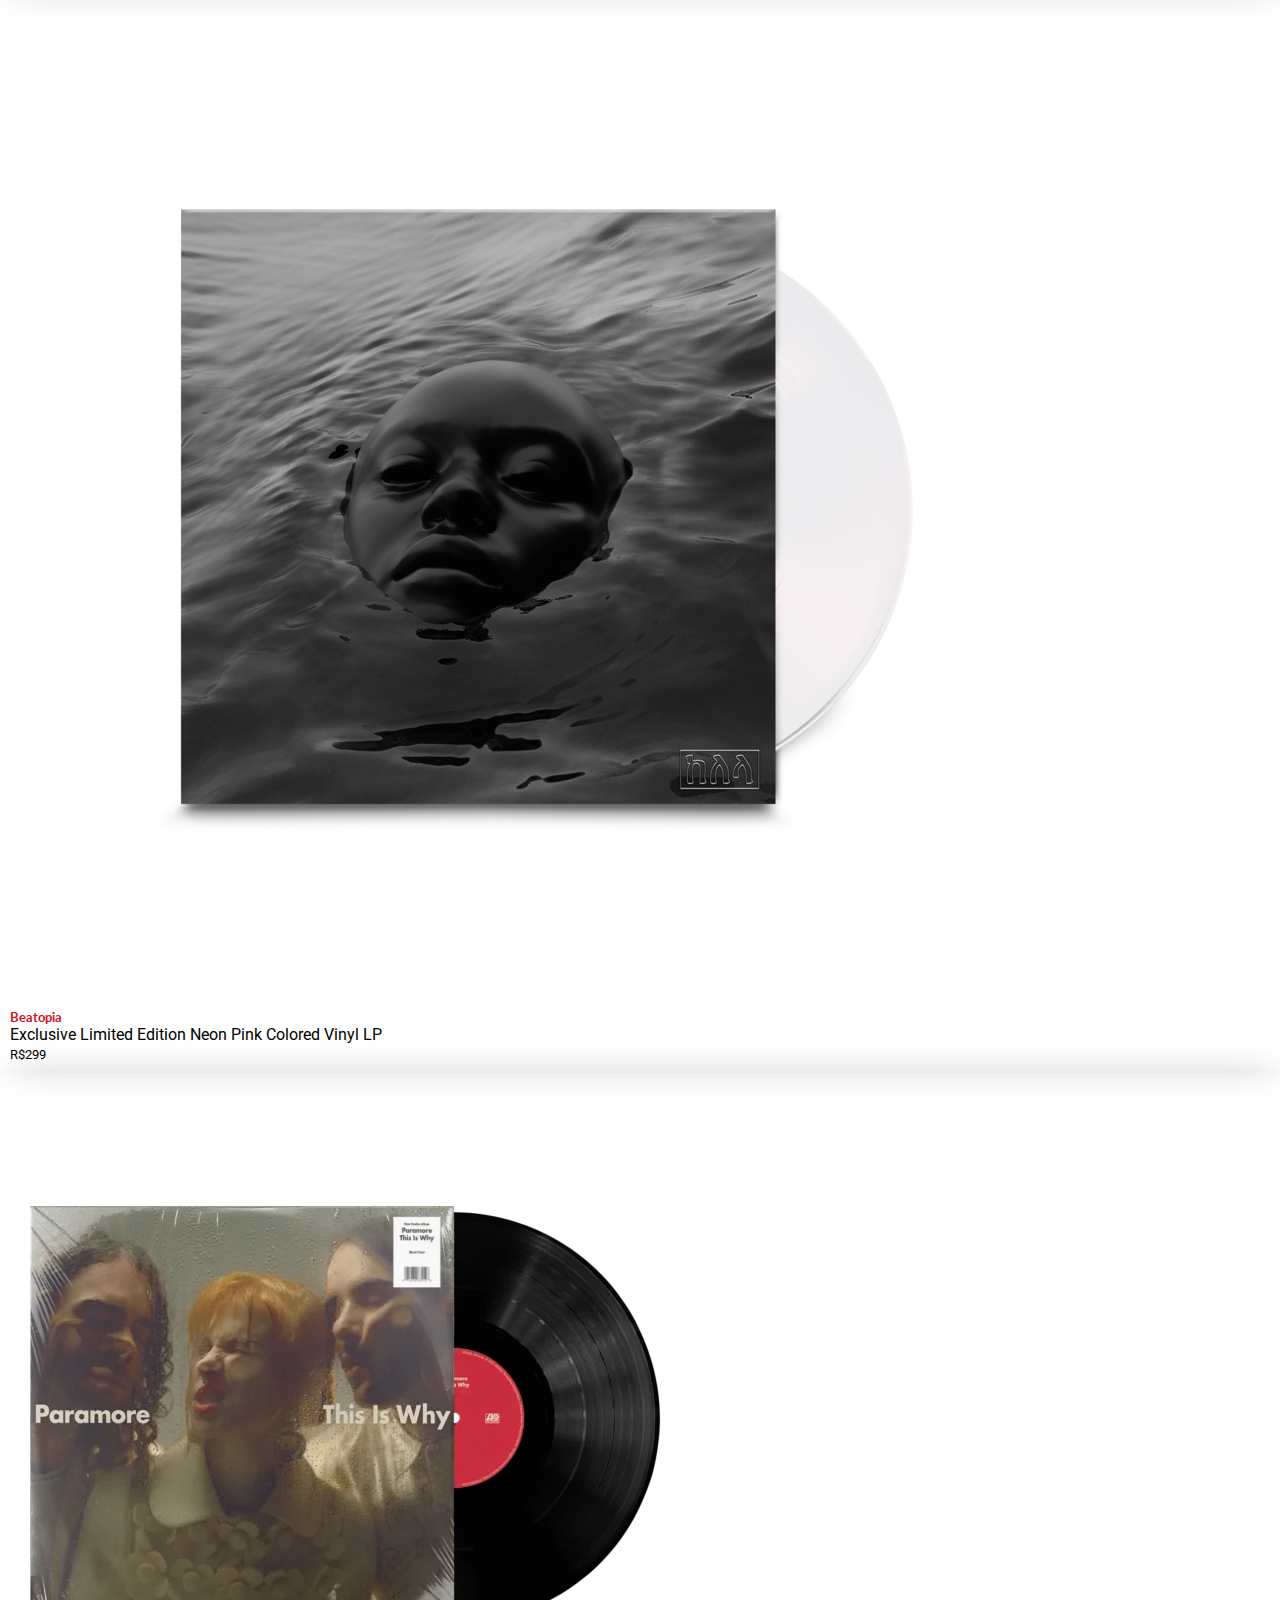
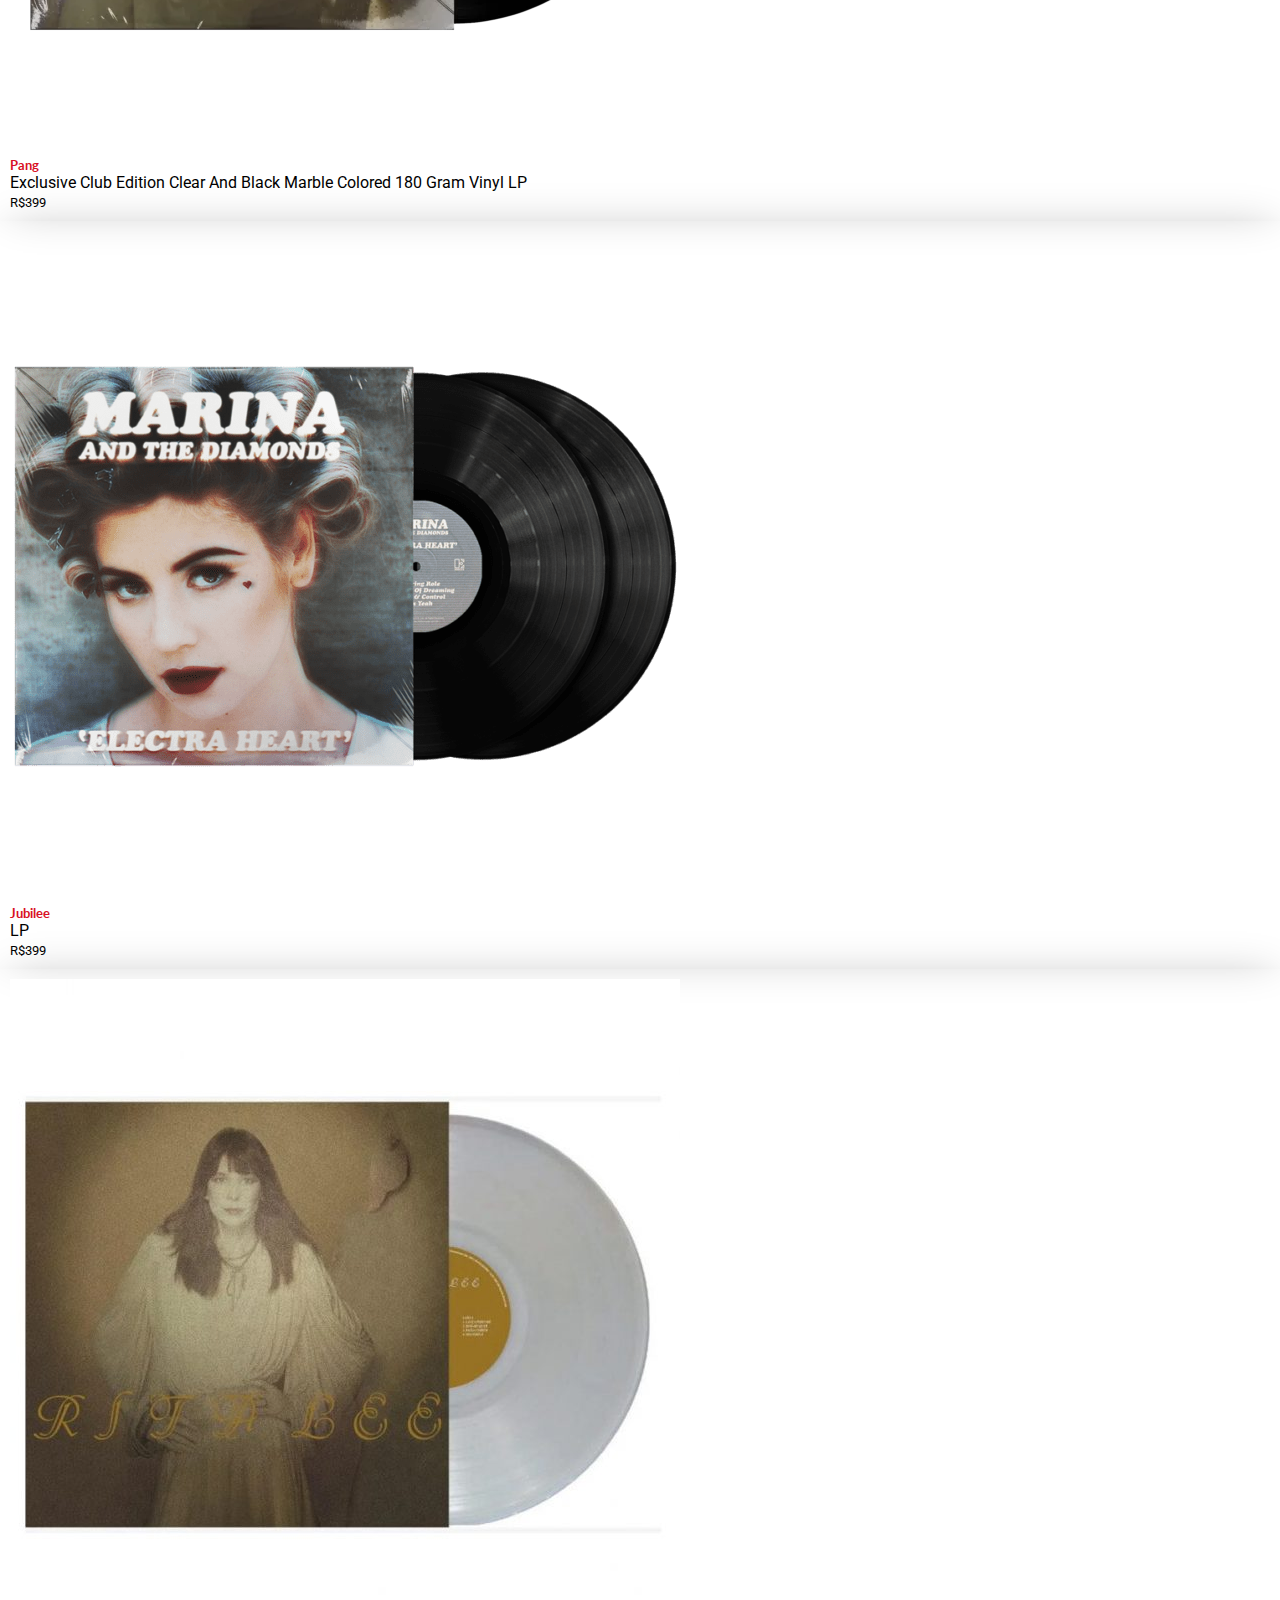
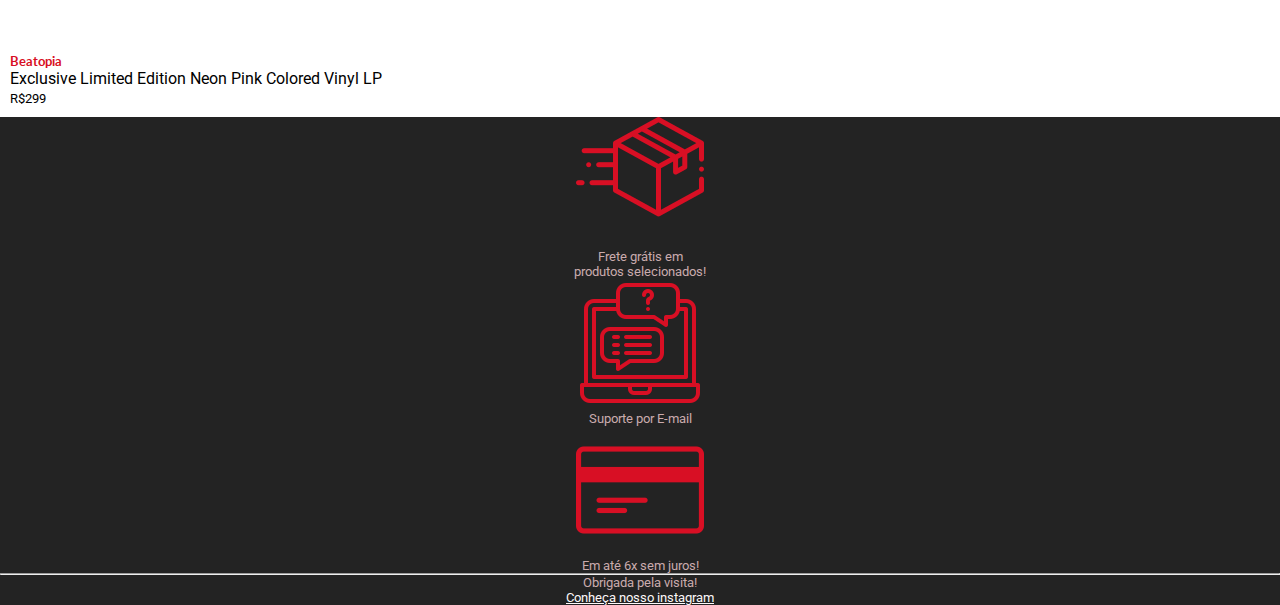
==== commit b8a4b593: "Add files via upload" ====
--- a/index2.html
+++ b/index2.html
@@ -32,16 +32,16 @@
       <div class="collapse navbar-collapse" id="navbarSupportedContent">
         <ul class="navbar-nav m-auto">
           <li class="nav-item active">
-            <a class="nav-link" href="./index.html">INÍCIO<span class="sr-only">(current)</span></a>
+            <a class="nav-link" href="./index.html">INÍCIO</a>
           </li>
           <li class="nav-item active">
-            <a class="nav-link" href="./index3.html">SOBRE <span class="sr-only">(current)</span></a>
+            <a class="nav-link" href="./index4.html">SOBRE </a>
           </li>
           <li class="nav-item">
             <a class="nav-link" href="./index2.html">LOJA</a>
           </li>
           <li class="nav-item">
-              <a class="nav-link" href="#">CONTATO</a>
+              <a class="nav-link" href="./index3.html">CONTATO</a>
             </li>
         </ul>
         <form class="d-flex">
@@ -129,7 +129,7 @@
 
 
 
-<!--Footer-->>
+<!--Footer-->
 <footer class="flexbox">
   <div class="row p-3 mx-3">
 <div class="col-sm"> 
--- a/style.css
+++ b/style.css
@@ -154,6 +154,66 @@
 
 }
 
+
+.btn4{
+    height: 40px;
+    width: 32%;
+    border: none;
+    outline: none;
+    background-color: #D80F24ff;
+    color: #FDF8F9ff;
+    font-weight: 700;
+    border-radius: 60px;
+    font-family: 'Lato', sans-serif;
+
+
+}
+
+.btn5{
+    height: 40px;
+    width: 50%;
+    border: none;
+    outline: none;
+    background-color: #D80F24ff;
+    color: #FDF8F9ff;
+    font-weight: 700;
+    border-radius: 60px;
+    font-family: 'Lato', sans-serif;
+
+}
+h3{
+    color:#232323ff;
+    font-family: 'Lato', sans-serif;    
+    text-align: center;
+}
+
+a:link{
+    color: #FDF8F9ff;
+
+}
+a:visited{
+    color: #CAABADff;
+}
+a:hover{
+    color:blue ;
+}
+a:active{
+    color: #FDF8F9ff; 
+
+}
+
+nav:link{
+    color: #232323ff;
+}
+nav:visited{
+    color: #232323ff;
+}
+nav:hover{
+    color: #232323ff;
+}
+nav:active{
+    color: #232323ff;
+}
 
 /* CSS HEX 
 --white: #FFFFFFff;
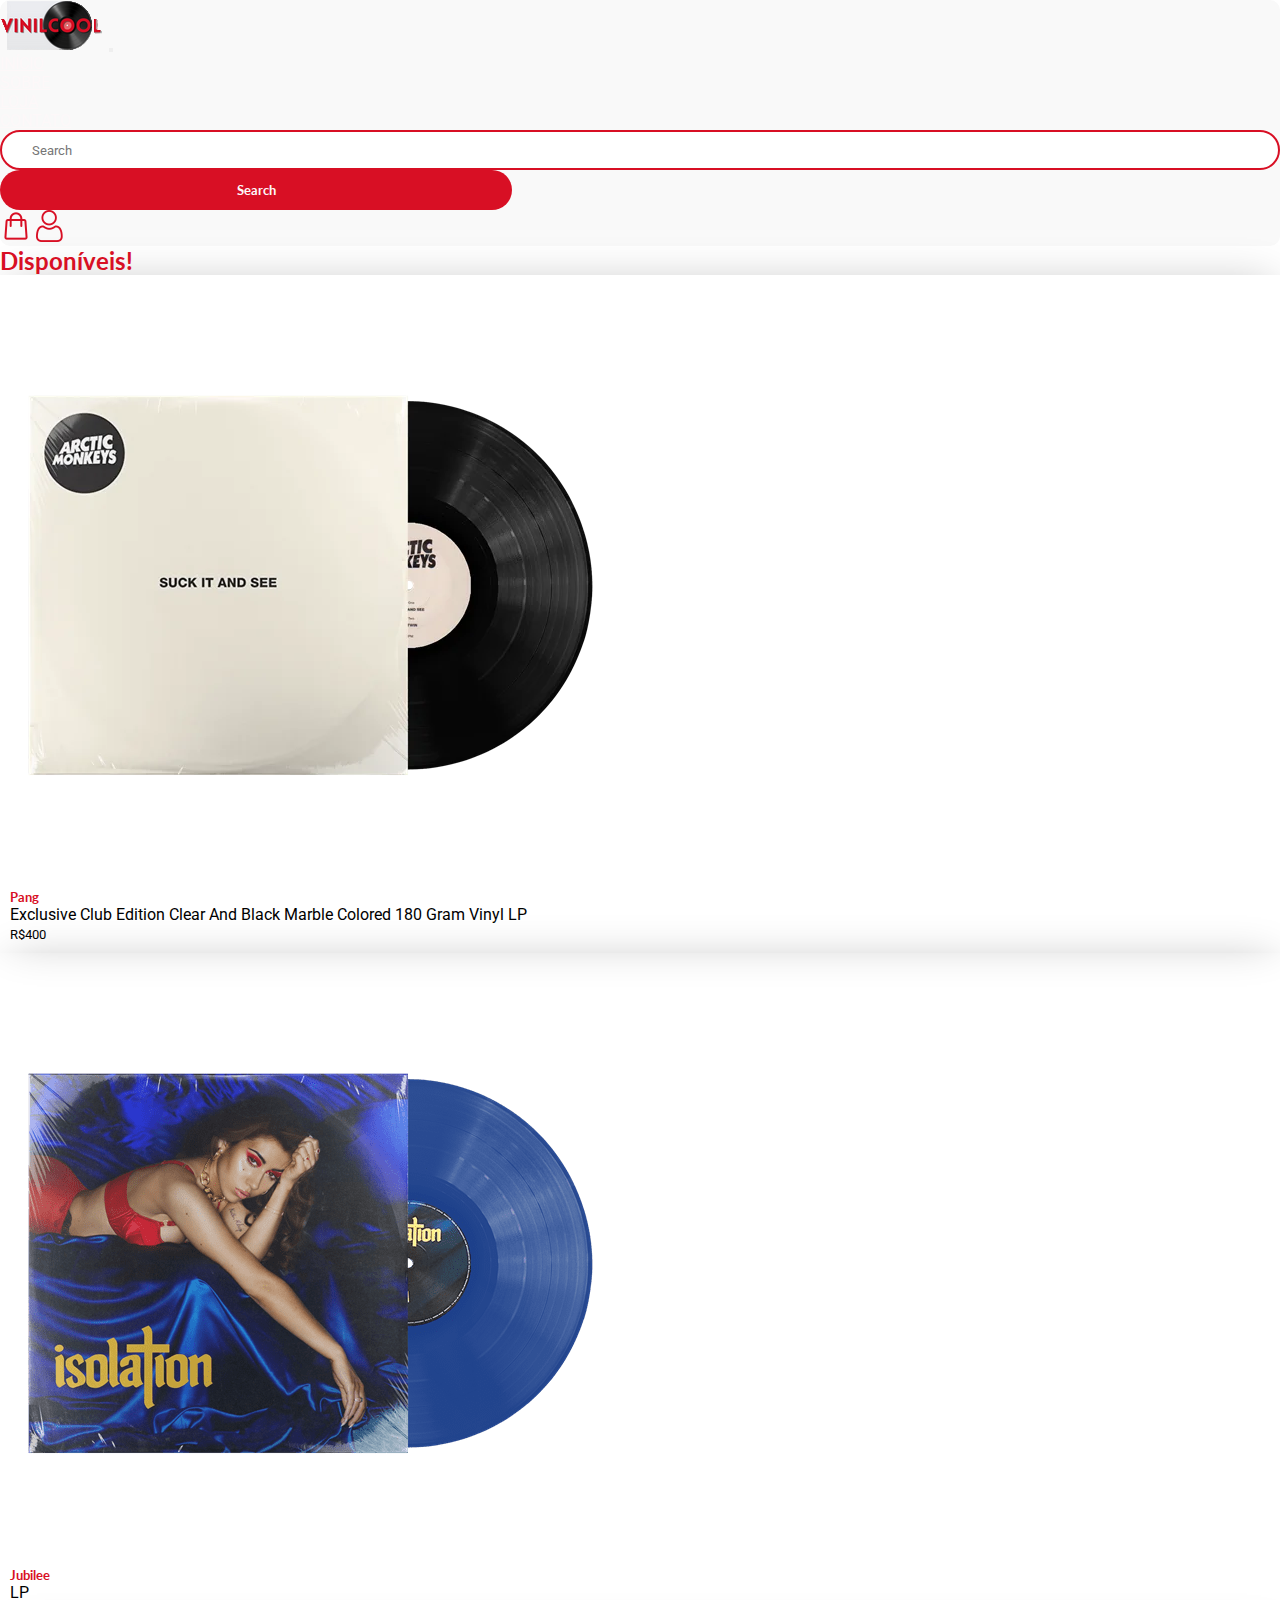
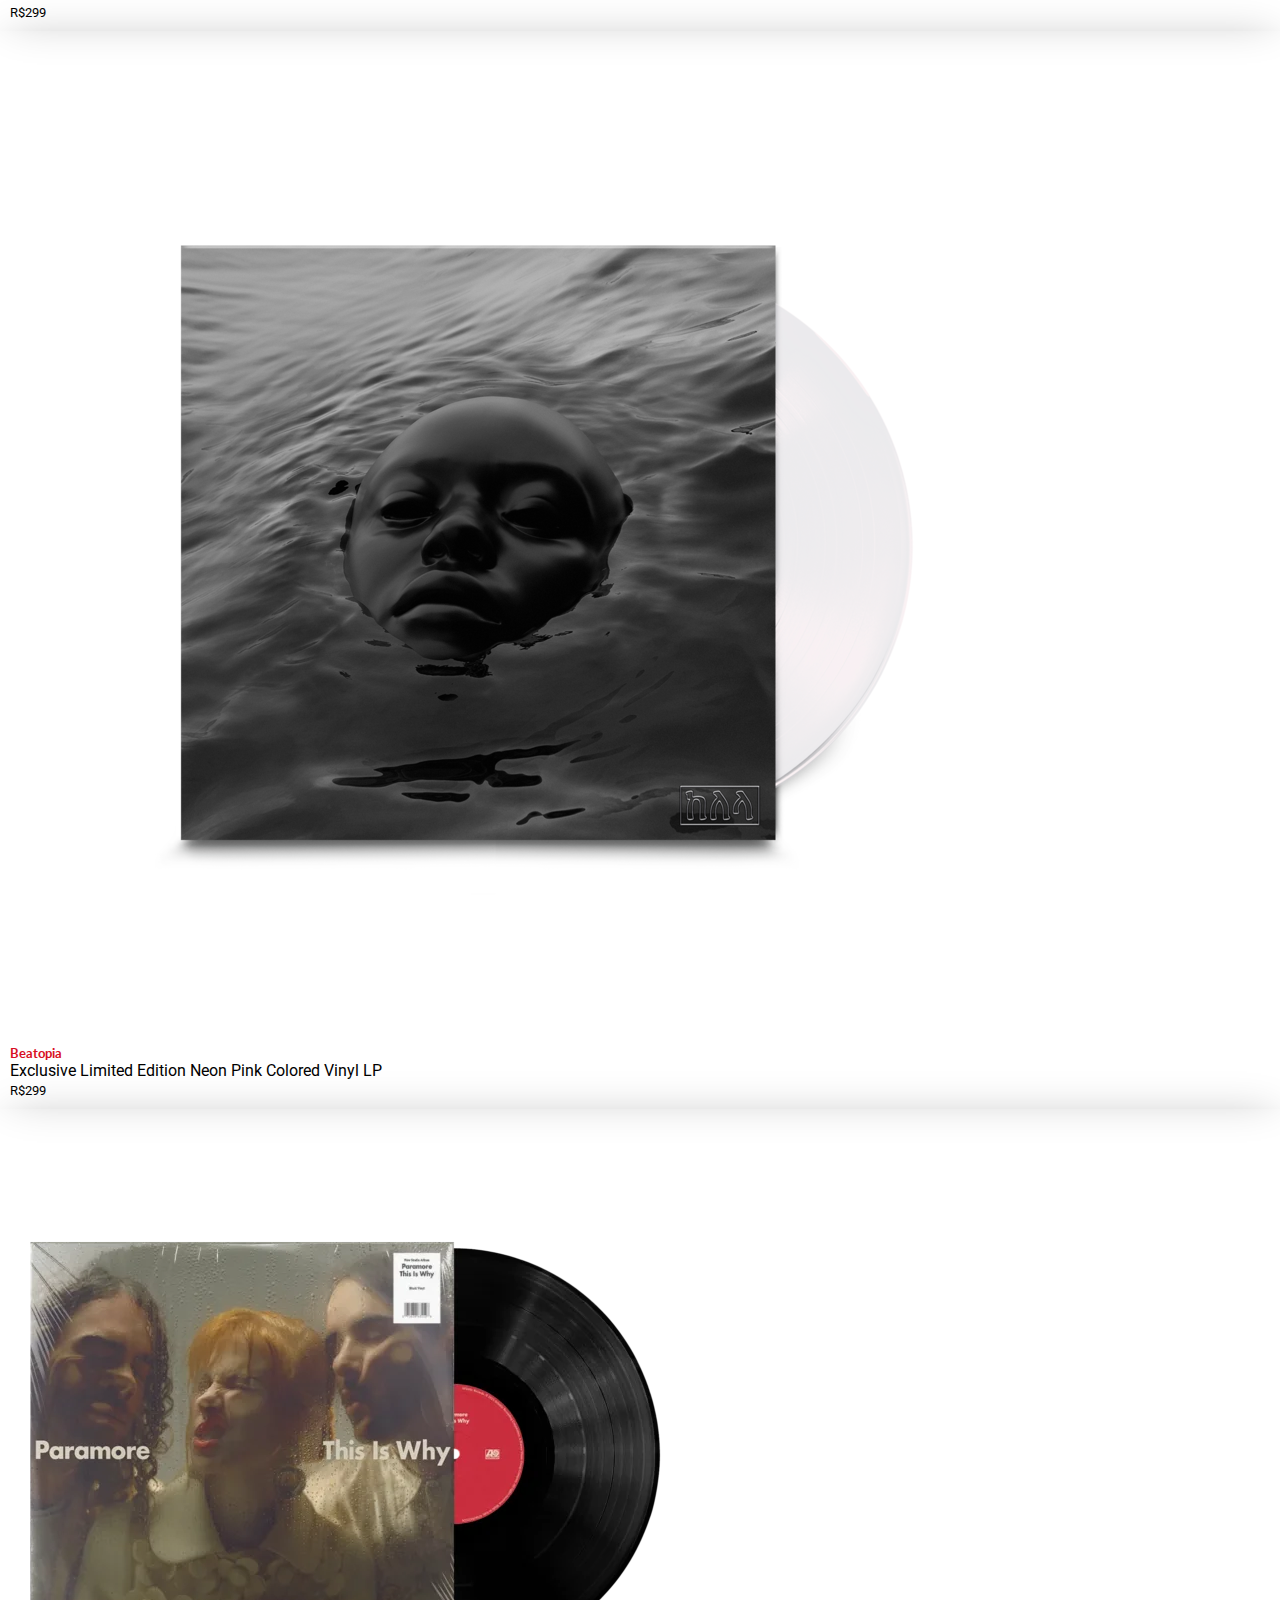
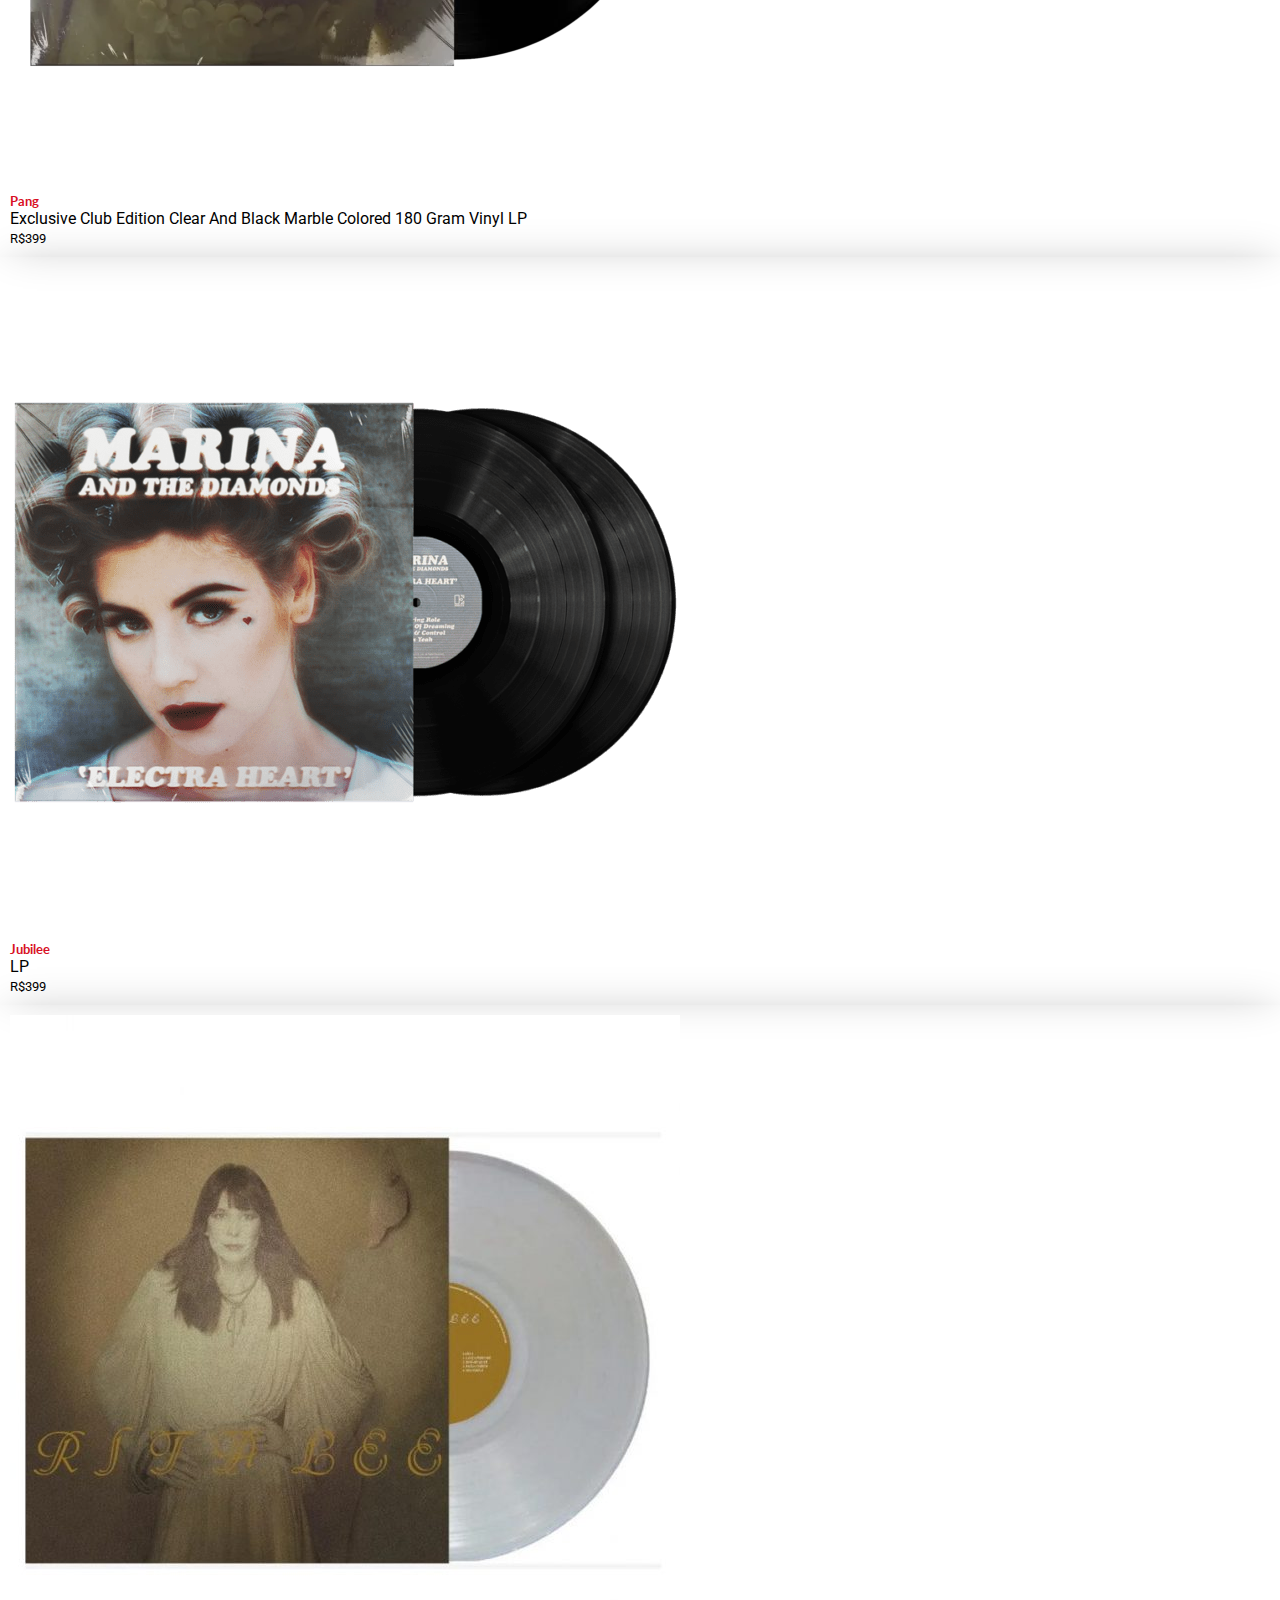
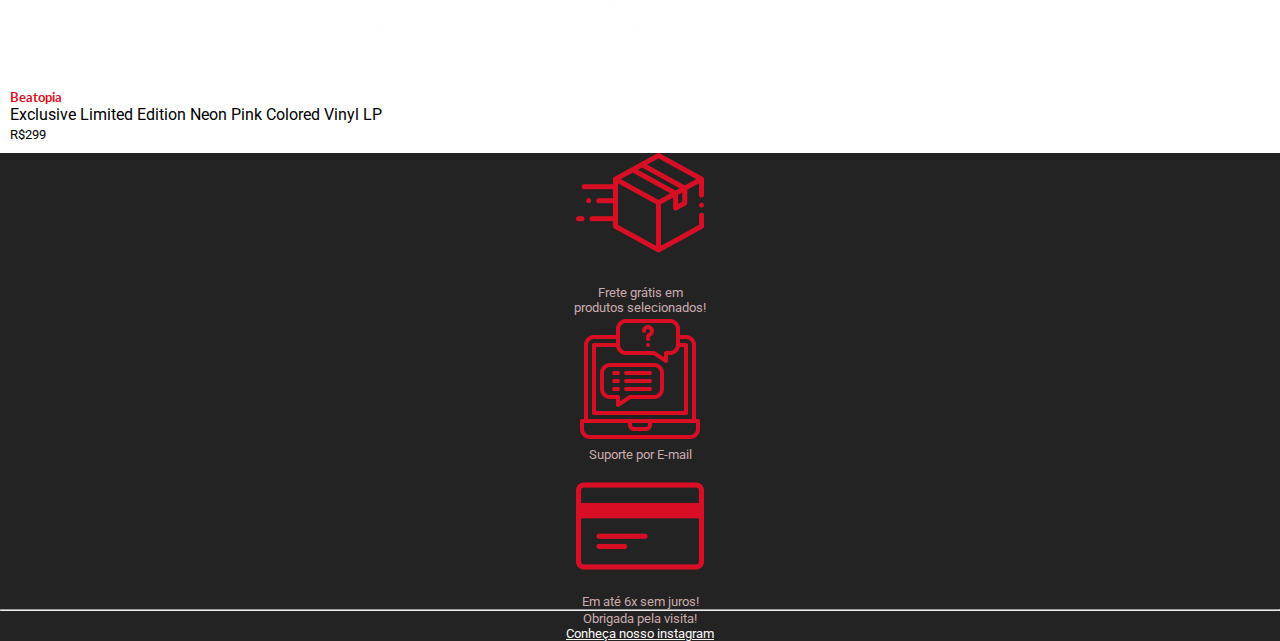
==== commit 3af52f17: "." ====
--- a/index2.html
+++ b/index2.html
@@ -41,13 +41,16 @@
             <a class="nav-link" href="./index2.html">LOJA</a>
           </li>
           <li class="nav-item">
-              <a class="nav-link" href="./index3.html">CONTATO</a>
+              <a class="nav-link" href="./index5.html">CONTATO</a>
             </li>
         </ul>
         <form class="d-flex">
           <input class="me-2 search" type="search" placeholder="Search" aria-label="Search">
           <button class="btn0" type="submit">Search</button>
+          
         </form>
+        <img class="mx-1" src="./img/shopping-bag.png">
+          <img class="mx-1" src="./img/user.png">
       </div>
     </nav>
       <!--FINAL NAVBAR-->
--- a/style.css
+++ b/style.css
@@ -6,7 +6,8 @@
 }
 .navbar{
     border: 1cm;
-    border-radius: 20px;
+    border-radius: 10px;
+    background-color: #f9f9f9;
 
 }
 .navbar-brand{
@@ -215,6 +216,70 @@
     color: #232323ff;
 }
 
+.contact-box{
+    background: white;
+    display: flex;
+}
+.contact-left{
+    flex-basis: 70%;
+    padding: 40px 60px;
+}
+.contact-right{
+    flex-basis: 30%;
+    color: white;
+}
+.contact-right img{
+    width: 400px;
+    height:600px ;
+    object-fit: fill;
+}
+.input-row{
+    display: flex;
+    justify-content: space-between;
+    margin-bottom: 20px;
+}
+.input-row .input-group{
+    flex-basis: 45px;
+
+}
+.input{
+    width: 100%;
+    border: none;
+    border-bottom: 1px solid;
+    outline: none;
+    padding-bottom: 5px;
+}
+
+textarea{
+    width: 100%;
+    border: 1px solid;
+    outline: none;
+    padding: 10px;
+    box-sizing: border-box;
+}
+label{
+    
+    margin-bottom: 6px;
+    display: block;
+    color: #D80F24ff;
+    font-family: 'Lato', sans-serif;
+
+}
+
+h1{
+    margin: 20px;
+    font-family: 'Lato', sans-serif;
+    color: #D80F24ff;
+text-align: center;
+
+}
+
+h3{
+    font-family: 'Lato', italic, sans-serif;
+    font-size: medium;
+    color: #D80F24ff;
+    text-align: center;
+}
 /* CSS HEX 
 --white: #FFFFFFff;
 --eerie-black: #232323ff;
